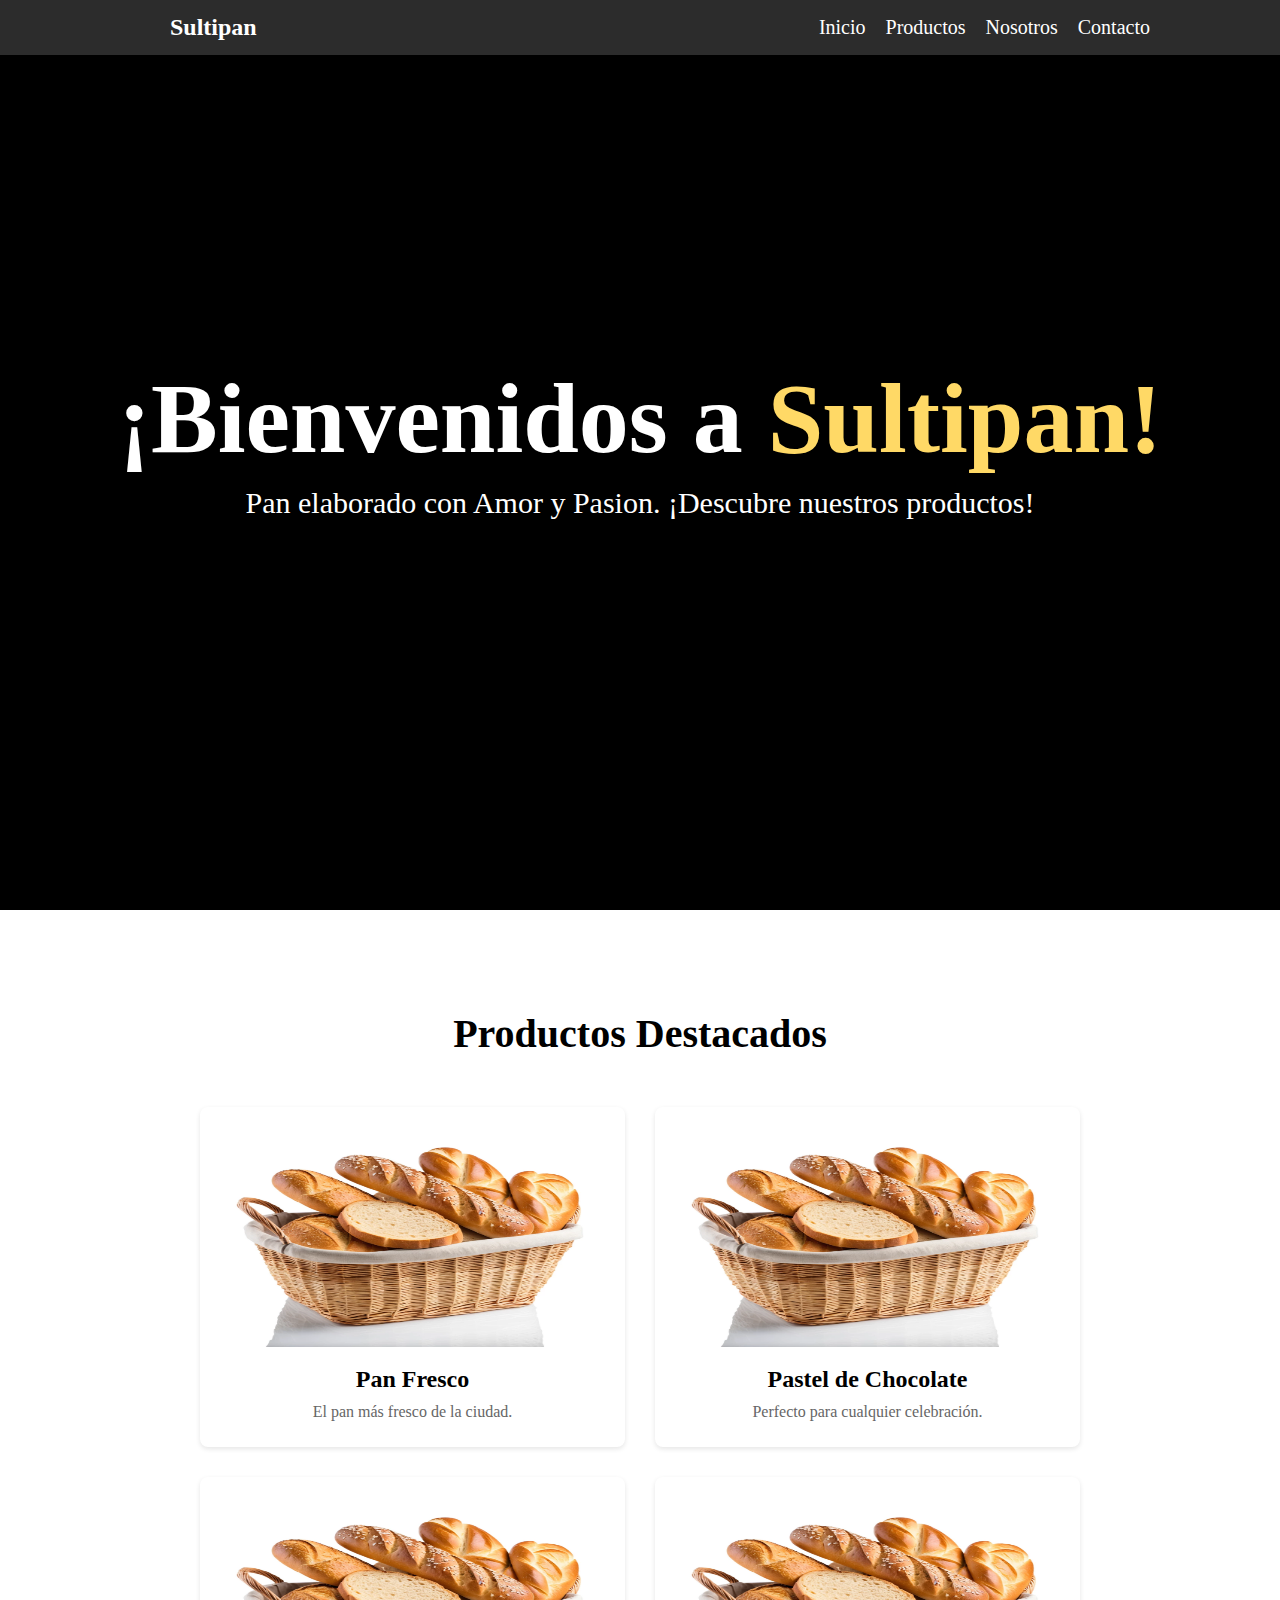
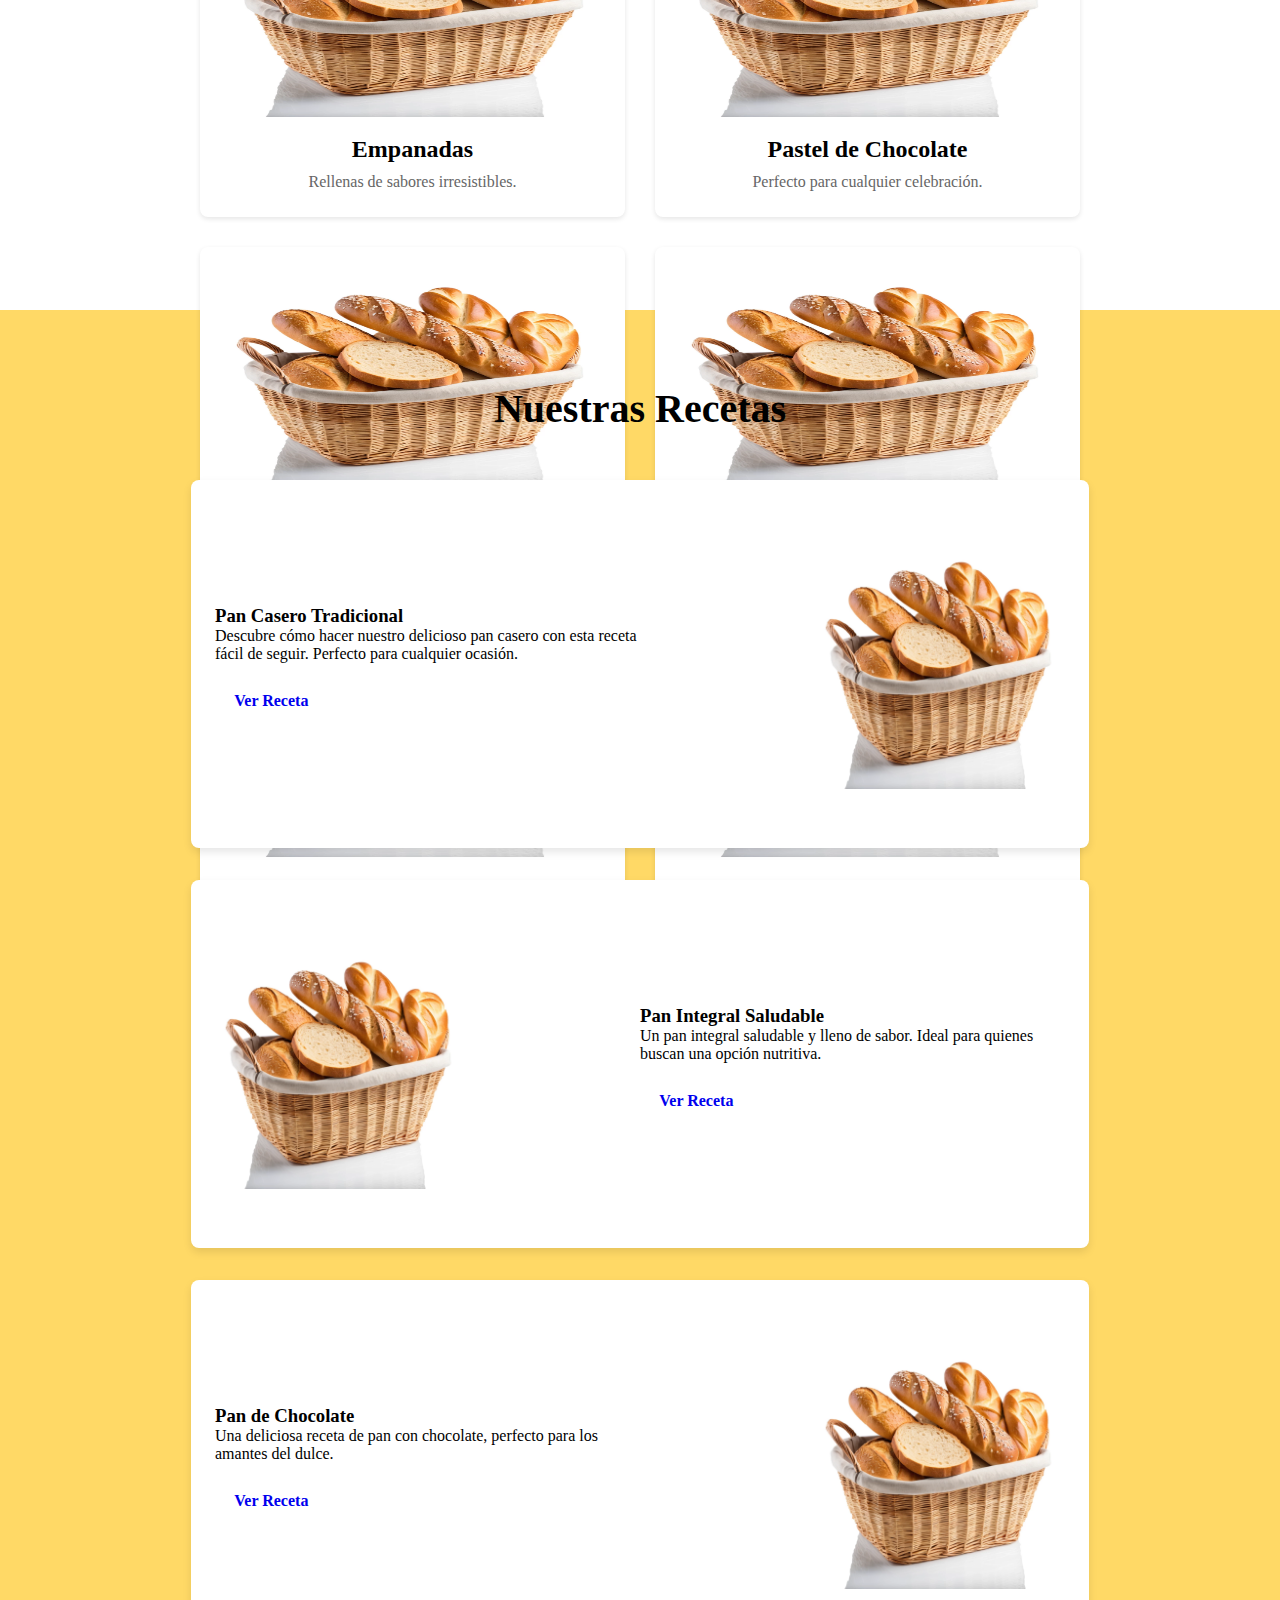
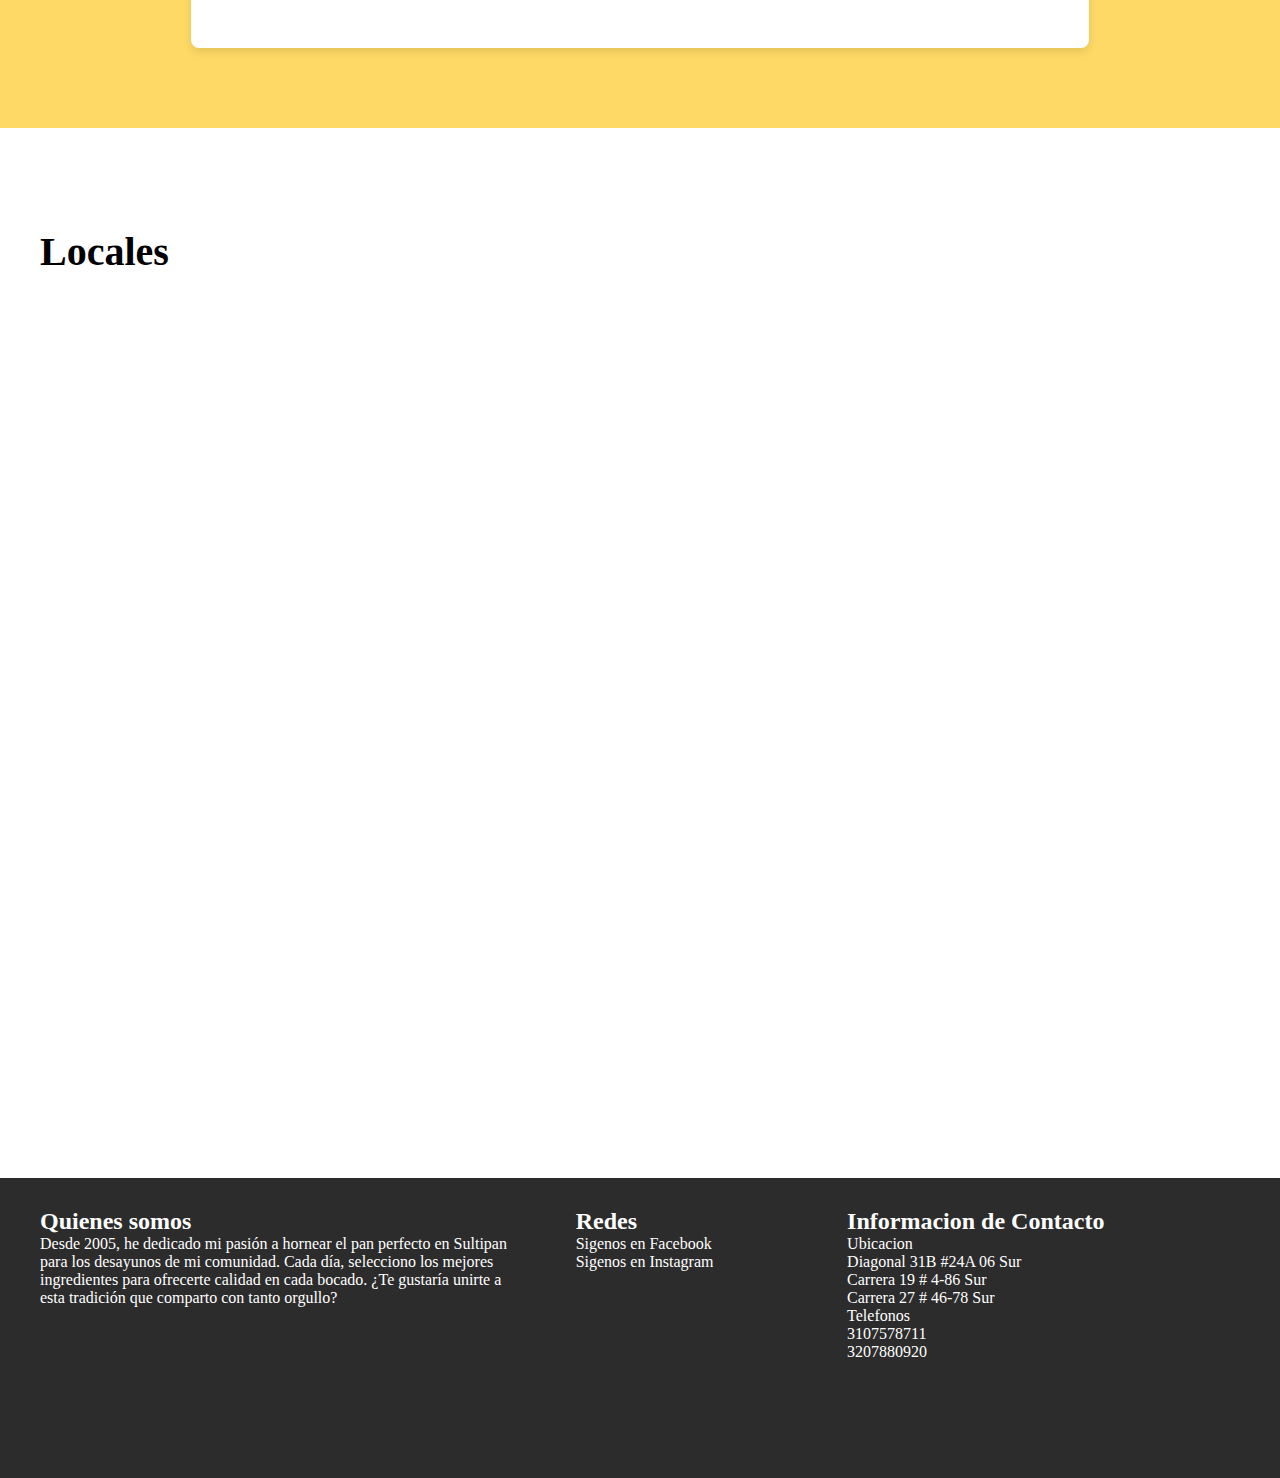
==== Index.html @ a59af128 "Receta Plantilla Terminada" ====
<!DOCTYPE html>
<html lang="es">
<head>
    <meta charset="UTF-8">
    <meta name="viewport" content="width=device-width, initial-scale=1.0">
    <title>Sultipan</title>
    <link rel="stylesheet" href="CSS/Styles.css">
</head>
<body>
    <!-- Nav bar -->
    <nav>
        <div class="logo">
            <a href="#">Sultipan</a>
        </div>
        <ul class="links">
            <li><a href="#">Inicio</a></li>
            <li><a href="#productos">Productos</a></li>
            <li><a href="#">Nosotros</a></li>
            <li><a href="#">Contacto</a></li>
        </ul>
    </nav>

    <!-- Sección de bienvenida -->
    <header class="Inicio">
        <div>
            <h1>¡Bienvenidos a <a class="Resaltar">Sultipan!</a></h1>
            <p>Pan elaborado con Amor y Pasion. ¡Descubre nuestros productos!</p>
        </div>
    </header>

    <!-- Sección de productos -->
    <section id="productos" class="productos">
        <h2>Productos Destacados</h2>
        <div class="productos-grid">
            <div class="producto-item">
                <img src="IMG/Canasta.png" alt="Pan Fresco">
                <h3>Pan Fresco</h3>
                <p>El pan más fresco de la ciudad.</p>
            </div>
            <div class="producto-item">
                <img src="IMG/Canasta.png" alt="Pastel de Chocolate">
                <h3>Pastel de Chocolate</h3>
                <p>Perfecto para cualquier celebración.</p>
            </div>
            <div class="producto-item">
                <img src="IMG/Canasta.png" alt="Empanadas">
                <h3>Empanadas</h3>
                <p>Rellenas de sabores irresistibles.</p>
            </div>
            <div class="producto-item">
                <img src="IMG/Canasta.png" alt="Pastel de Chocolate">
                <h3>Pastel de Chocolate</h3>
                <p>Perfecto para cualquier celebración.</p>
            </div>
            <div class="producto-item">
                <img src="IMG/Canasta.png" alt="Pastel de Chocolate">
                <h3>Pastel de Chocolate</h3>
                <p>Perfecto para cualquier celebración.</p>
            </div>
            <div class="producto-item">
                <img src="IMG/Canasta.png" alt="Empanadas">
                <h3>Empanadas</h3>
                <p>Rellenas de sabores irresistibles.</p>
            </div>
            <div class="producto-item">
                <img src="IMG/Canasta.png" alt="Pastel de Chocolate">
                <h3>Pastel de Chocolate</h3>
                <p>Perfecto para cualquier celebración.</p>
            </div>
            <div class="producto-item">
                <img src="IMG/Canasta.png" alt="Empanadas">
                <h3>Empanadas</h3>
                <p>Rellenas de sabores irresistibles.</p>
            </div>
        </div>

    </section>

    <section class="recetas">
        <h2>Nuestras Recetas</h2>
        <!-- Primera receta (Texto izquierda, imagen derecha) -->
        <div class="Recetas_Contenedor">

            <div class="receta-item">
                <div class="receta-text">
                    <h3>Pan Casero Tradicional</h3>
                <p>Descubre cómo hacer nuestro delicioso pan casero con esta receta fácil de seguir. Perfecto para cualquier ocasión.</p>
                <a href="receta1.html" class="btn-receta">Ver Receta</a>
            </div>
            <img src="IMG/Canasta.png" alt="Pan Casero Tradicional">
        </div>
        
        <!-- Segunda receta (Imagen izquierda, texto derecha) -->
        <div class="receta-item">
            <img src="IMG/Canasta.png" alt="Pan Integral Saludable">
            <div class="receta-text">
                <h3>Pan Integral Saludable</h3>
                <p>Un pan integral saludable y lleno de sabor. Ideal para quienes buscan una opción nutritiva.</p>
                <a href="receta2.html" class="btn-receta">Ver Receta</a>
            </div>
        </div>
        
        <!-- Tercera receta (Texto izquierda, imagen derecha) -->
        <div class="receta-item">
            <div class="receta-text">
                <h3>Pan de Chocolate</h3>
                <p>Una deliciosa receta de pan con chocolate, perfecto para los amantes del dulce.</p>
                <a href="receta3.html" class="btn-receta">Ver Receta</a>
            </div>
            <img src="IMG/Canasta.png" alt="Pan de Chocolate">
        </div>
        </div>
    </section>
    
    <!-- Donde Encontrarnos -->
    <section class="Ubicacion">
        <h2>Locales</h2>
        <ul>
            <li><iframe src="https://www.google.com/maps/embed?pb=!1m18!1m12!1m3!1d3977.0568261743165!2d-74.1143349!3d4.583821100000001!2m3!1f0!2f0!3f0!3m2!1i1024!2i768!4f13.1!3m3!1m2!1s0x8e3f98d722c12c5b%3A0x5c436bcf4cdcb96d!2sDg.%2031b%20Sur%20%2324a-6%2C%20Bogot%C3%A1!5e0!3m2!1ses!2sco!4v1729482217803!5m2!1ses!2sco" width="600" height="450" style="border:0;" allowfullscreen="" loading="lazy" referrerpolicy="no-referrer-when-downgrade"></iframe></li>
        </ul>
    </section>

    <!-- Footer -->
    <footer>
        <div class="Bloque Informacion">
            <h2>Quienes somos</h2>
            <p>
                Desde 2005, he dedicado mi pasión a hornear el pan 
                perfecto en Sultipan para los desayunos de mi 
                comunidad. Cada día, selecciono los mejores 
                ingredientes para ofrecerte calidad en cada bocado. 
                ¿Te gustaría unirte a esta tradición que comparto 
                con tanto orgullo?
            </p>
        </div>
        <div class="Bloque Redes">
            <h2>Redes</h2>
            <p>Sigenos en Facebook</p>
            <p>Sigenos en Instagram</p>
        </div>
        <div class="Bloque Contacto">
            <h2>Informacion de Contacto</h2>
            <ul>Ubicacion
                <li>Diagonal 31B #24A 06 Sur</li>
                <li>Carrera 19 # 4-86 Sur</li>
                <li>Carrera 27 # 46-78 Sur</li>
            </ul>
            <ul>Telefonos
                <li>3107578711</li>
                <li>3207880920</li>
            </ul>
        </div>
    </footer>
</body>
</html>
---- CSS/Styles.css ----
:root {
    --Background: #FFFFFF; /* Color de fondo principal */
    --Secondary_background: #F2F2F2; /* Fondo secundario para secciones */
    --NavBar: #2C2C2C;
    --Text: #ffffff; /* Color principal del texto */
    --Highlight: #FFC300; /* Color para detalles importantes, enlaces o botones */
    --Sultipan: #FFD966; /* Color de acento, para fondos suaves o botones */
    --Footer: #2C2C2C;
}

*{
    margin: 0;
    padding: 0;
}

html {
    scroll-behavior: smooth;
  }  

body{
    background-color: var(--Background);
}

/*Navbar*/
nav {
    display: flex;
    position: fixed;
    justify-content: space-between;
    align-items: center;
    background-color: var(--NavBar);
    padding: 10px 20px;
    width: 100%;
    height: 35px;
    z-index: 1;
}

nav .logo a {
    font-size: 24px;
    font-weight: bold;
    color: var(--Text);
    text-decoration: none;
    margin-left: 150px;

}

nav .links {
    list-style: none;
    display: flex;
    gap: 20px;
    margin-right: 150px;
}

nav .links li {
    margin: 0;
}

nav .links a {
    color: var(--Text);
    text-decoration: none;
    font-size: 20px;
}

nav .links a:hover {
    color: var(--Sultipan);
}

/* Inicio (sección de bienvenida) */
.Inicio {
    height: 90vh;
    display: flex;
    align-items: center;
    justify-content: center;
    text-align: center;
    padding: 50px 20px;
    background-color: black;
    color: #fff;
}

.Inicio h1 {
    font-size: 100px;
    margin-bottom: 10px;
}

.Inicio p {
    font-size: 30px;
    margin-bottom: 30px;
}

.Resaltar{
    color: var(--Sultipan);
}

/* Productos */
.productos {
    text-align: center;
    height: 100vh;
}

.productos h2 {
    margin: 100px 40px 50px 40px;
    font-size: 2.5em;
    color: var(--color-text);
}

.productos-grid {
    margin: 0px 200px 35px 200px;
    display: grid;
    grid-template-columns: repeat(auto-fit, minmax(350px, 1fr));
    gap: 30px;
}

.producto-item {
    background-color: white;
    padding: 20px;
    border-radius: 8px;
    box-shadow: 0 2px 5px rgba(0, 0, 0, 0.1);
    text-align: center;
    height: 300px;
}

.producto-item img {
    width: 150px;
    height: 220px;
}

.producto-item h3 {
    margin: 15px 0 10px;
    font-size: 1.5em;
}

.producto-item p {
    font-size: 1em;
    color: #666;
}

.producto-item img {
    width: 100%;
    border-radius: 8px;
}

/* Recetas */
.recetas {
    background-color: var(--Sultipan);
    min-height: 100vh;
    display: flex;
    flex-direction: column;
    align-items: center;
}

.recetas h2 {
    margin: 75px 40px 0px 40px;
    font-size: 2.5em;
    color: var(--color-text);
}

.Recetas_Contenedor{
    padding: 3rem 1rem;
    max-width: 1200px;
    margin: 0 auto;
}

.receta-item {
    display: flex;
    justify-content: space-between;
    align-items: center;
    background-color: #ffffff;
    padding: 1.5rem;
    margin-bottom: 2rem;
    border-radius: 8px;
    box-shadow: 0 4px 8px rgba(0, 0, 0, 0.1);
    transition: transform 0.3s ease-in-out;
    width: 850px;
    height: 320px;
}

.receta-item:hover {
    transform: scale(1.02);
}

.receta-item img {
    width: 250px;
    border-radius: 8px;
}

.receta-text {
    width: 50%;
}

.receta-text h3 {
    color: var(--color-secundario);
}

.receta-text p {
    margin-bottom: 1rem;
    color: var(--color-texto);
}

.btn-receta {
    display: inline-block;
    padding: 0.8rem 1.2rem;
    background-color: var(--color-boton);
    border: none;
    border-radius: 5px;
    text-decoration: none;
    font-weight: bold;
    transition: background-color 0.3s ease;
}

/* Ubicacion */
.Ubicacion{
    height: 100vh;
}

.Ubicacion h2{
    margin: 100px 40px 50px 40px;
    font-size: 2.5em;
    color: var(--color-text);
}

/* Footer */
footer {
    display: flex;
    background-color: var(--Footer);
    color: white;
    margin-top: 50px;
    height: 300px;
    justify-content: space-between;
}

.Bloque{
    width: 500px;
    margin: 30px 20px 20px 40px  ;
}

.Informacion{
    width: 45%;
}

.Redes{
    width: 20%;
}

.Contacto ul{
    list-style: none;
}
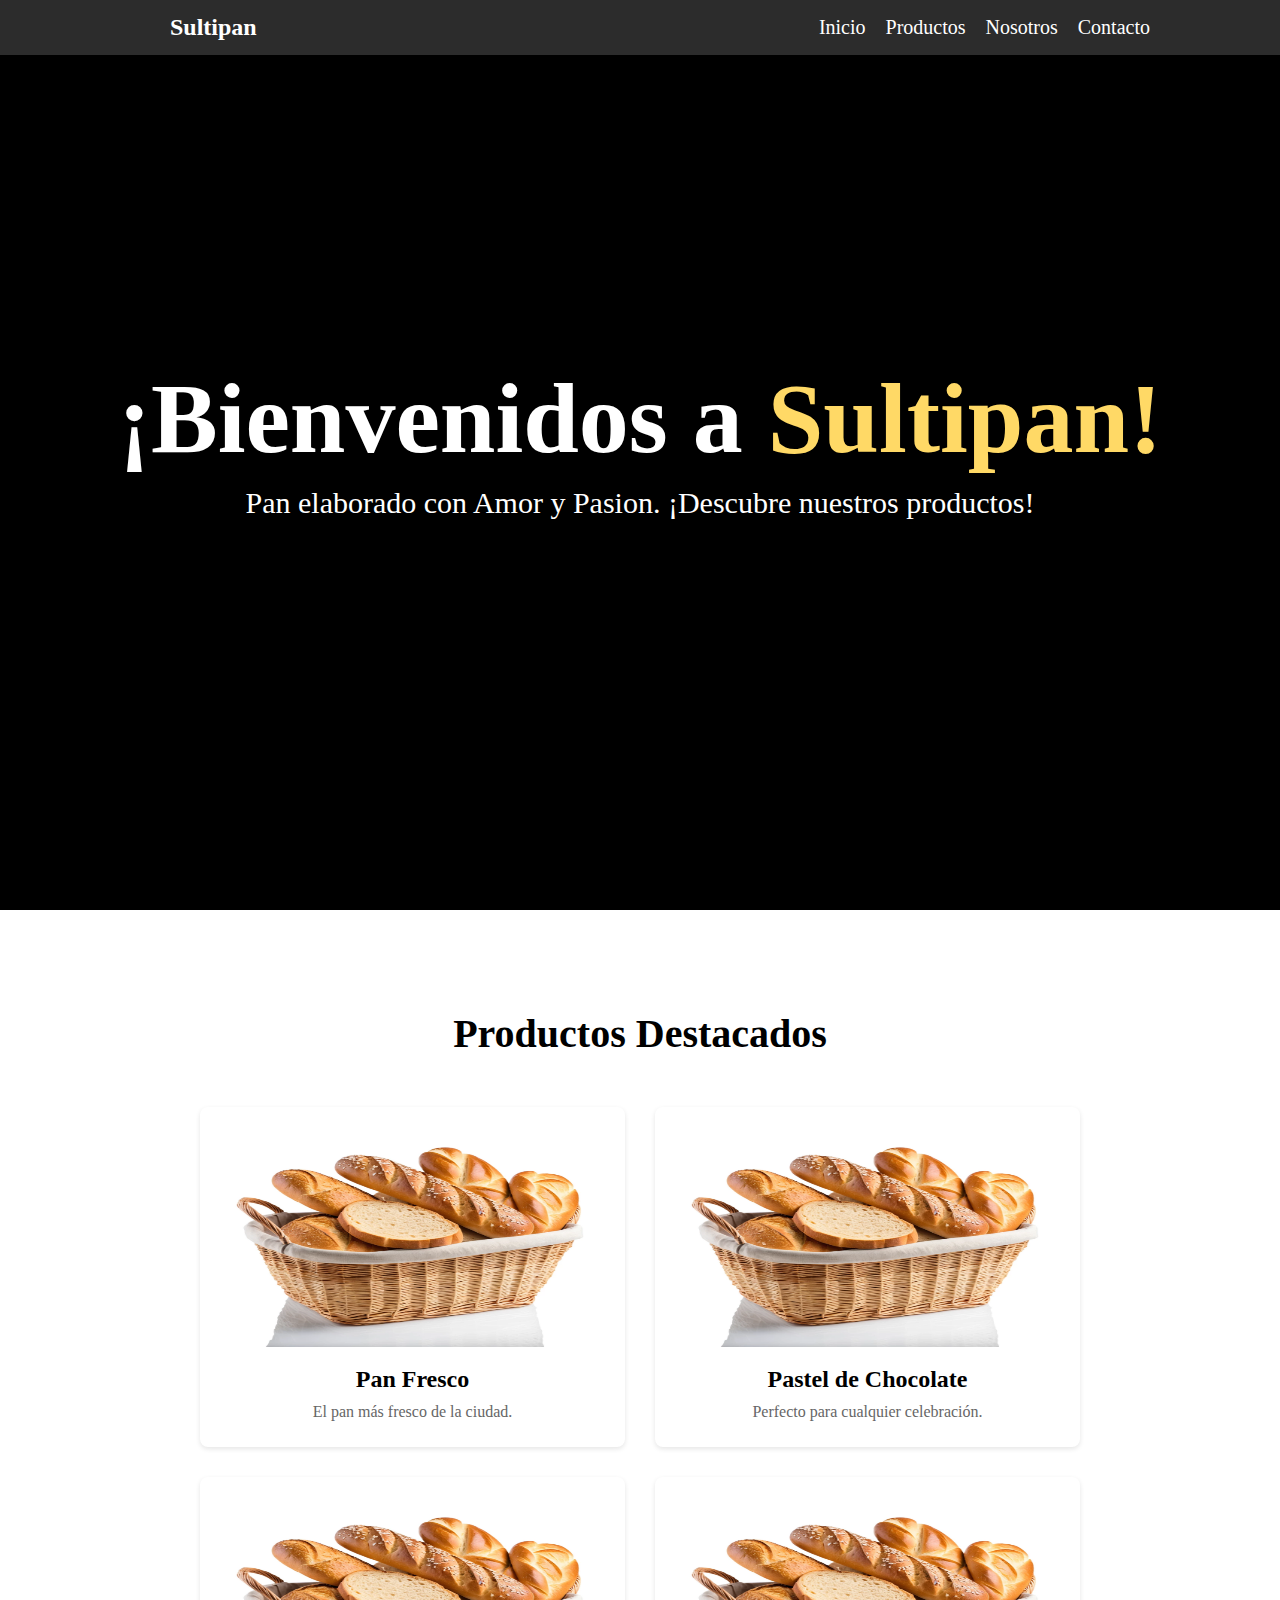
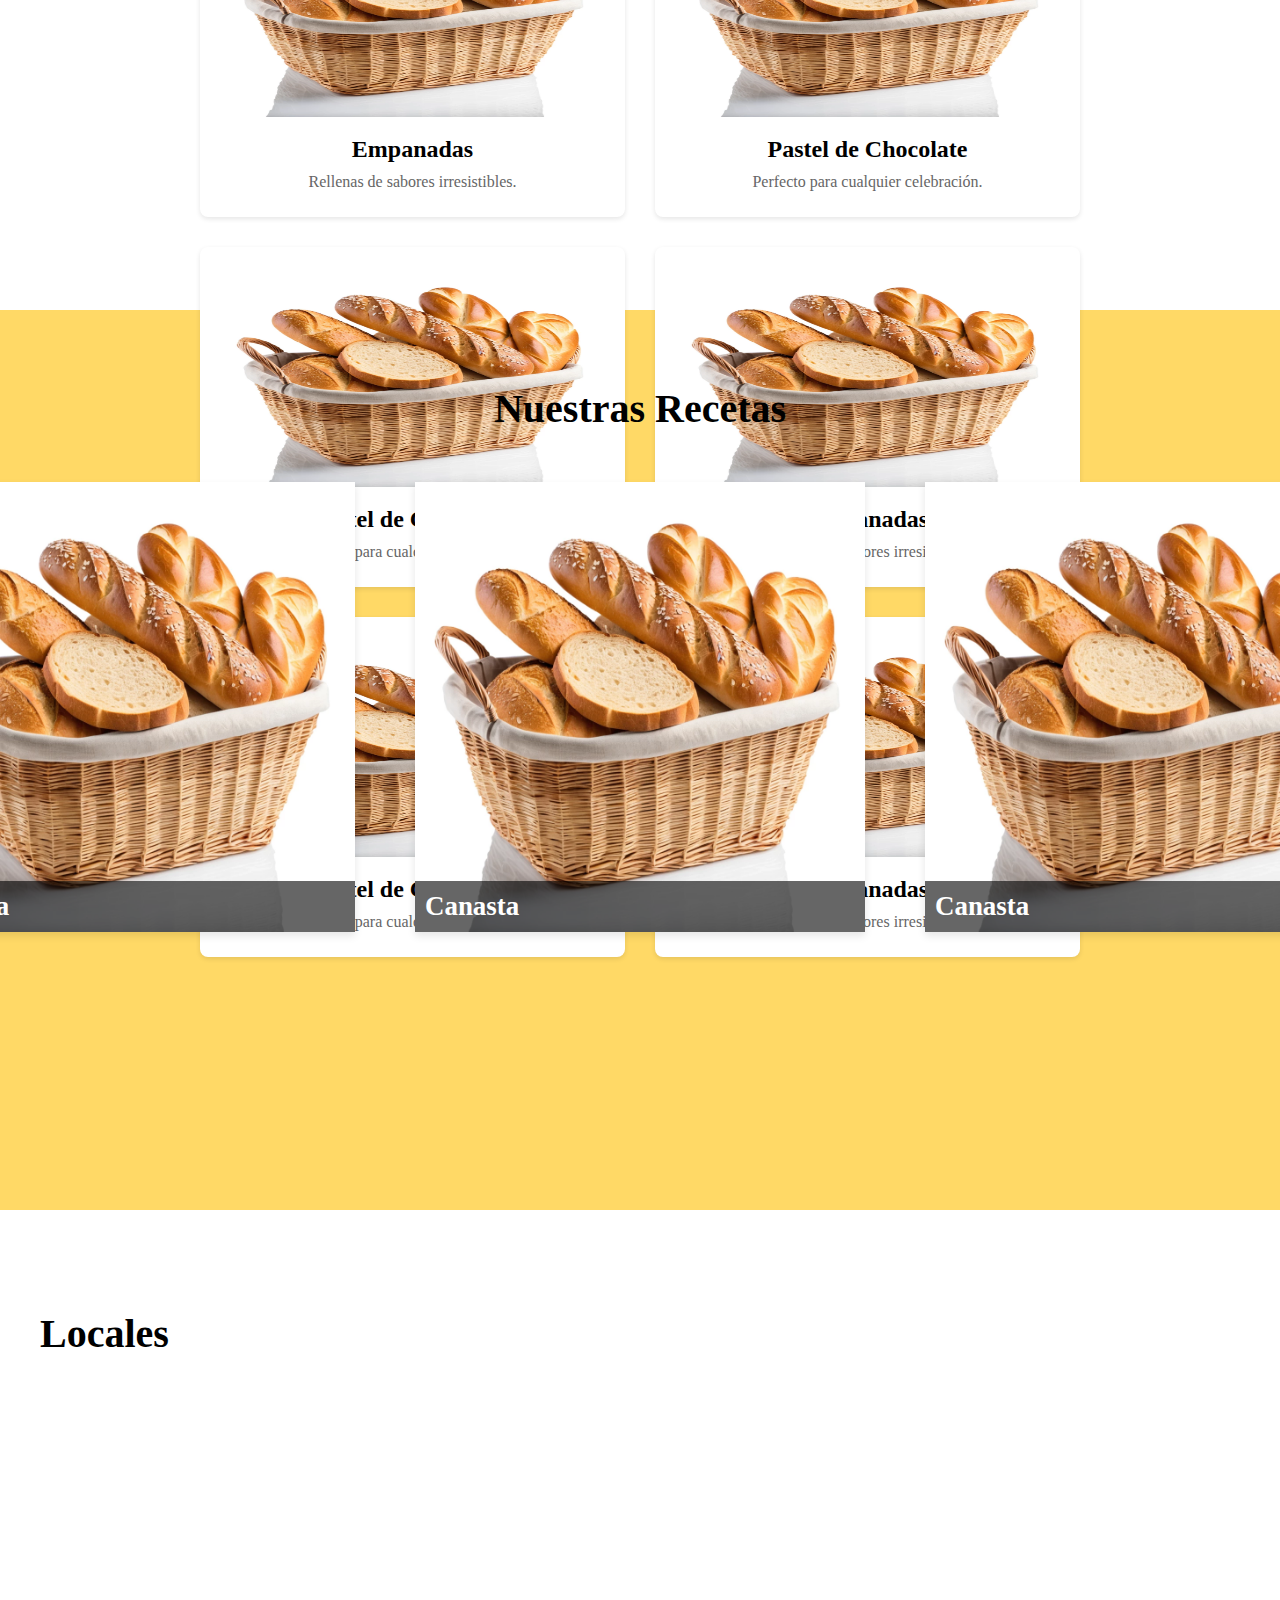
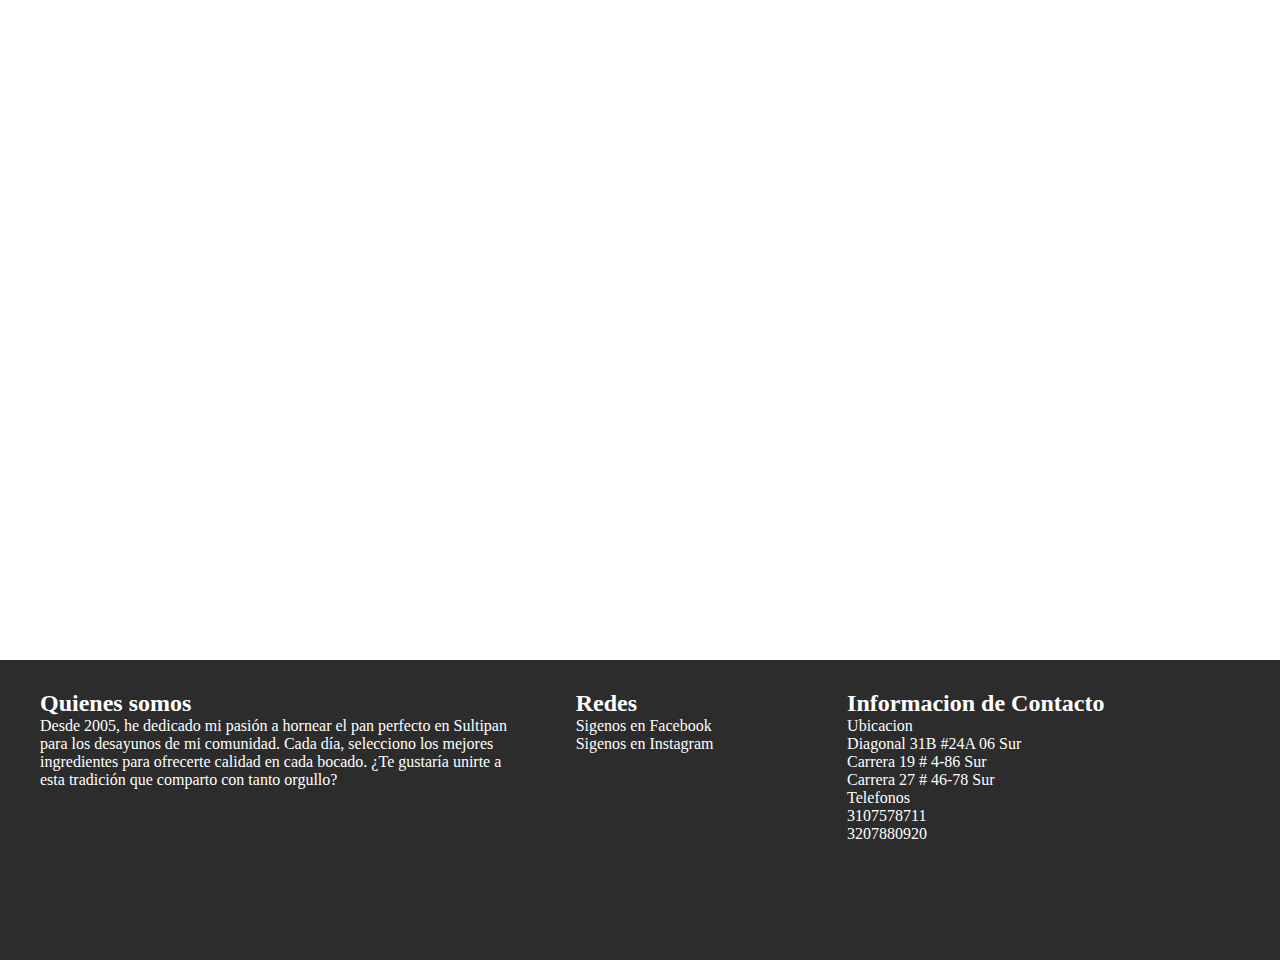
==== commit d1a6108e: "Recetas Index Implementacion" ====
--- a/Index.html
+++ b/Index.html
@@ -79,39 +79,63 @@
     <section class="recetas">
         <h2>Nuestras Recetas</h2>
         <!-- Primera receta (Texto izquierda, imagen derecha) -->
-        <div class="Recetas_Contenedor">
 
-            <div class="receta-item">
-                <div class="receta-text">
-                    <h3>Pan Casero Tradicional</h3>
-                <p>Descubre cómo hacer nuestro delicioso pan casero con esta receta fácil de seguir. Perfecto para cualquier ocasión.</p>
-                <a href="receta1.html" class="btn-receta">Ver Receta</a>
+    <div class="Recetas_Contenedor">
+        <div class="Receta_Tarjeta">
+            <div class="Visible">
+                <img src="/IMG/Canasta.png" alt="">
+                <div class="Receta_Titulo">
+                    <h3>Canasta</h3>
+                </div>
             </div>
-            <img src="IMG/Canasta.png" alt="Pan Casero Tradicional">
-        </div>
-        
-        <!-- Segunda receta (Imagen izquierda, texto derecha) -->
-        <div class="receta-item">
-            <img src="IMG/Canasta.png" alt="Pan Integral Saludable">
-            <div class="receta-text">
-                <h3>Pan Integral Saludable</h3>
-                <p>Un pan integral saludable y lleno de sabor. Ideal para quienes buscan una opción nutritiva.</p>
-                <a href="receta2.html" class="btn-receta">Ver Receta</a>
+            <div class="Oculto">
+                <article class="Receta_Descripcion">
+                    <p>Delicioso pan artesanal</p>
+                    <div class="Elementos">
+                        <p>60 Minutos</p>
+                        <p>4 personas</p>
+                    </div>  
+                    <button href="">Ver Receta</button>
+                </article>
             </div>
         </div>
-        
-        <!-- Tercera receta (Texto izquierda, imagen derecha) -->
-        <div class="receta-item">
-            <div class="receta-text">
-                <h3>Pan de Chocolate</h3>
-                <p>Una deliciosa receta de pan con chocolate, perfecto para los amantes del dulce.</p>
-                <a href="receta3.html" class="btn-receta">Ver Receta</a>
+
+
+        <div class="Receta_Tarjeta">
+            <div class="Visible">
+                <img src="/IMG/Canasta.png" alt="">
+                <div class="Receta_Titulo">
+                    <h3>Canasta</h3>
+                </div>
             </div>
-            <img src="IMG/Canasta.png" alt="Pan de Chocolate">
+            <div class="Oculto">
+                <p class="Receta_Descripcion">
+                    Lorem ipsum, dolor sit amet consectetur adipisicing elit.
+                    Fuga alias illo corporis tempora a, ratione ullam quaerat
+                    laboriosam? Corporis iusto earum quae tempore natus veniam
+                    libero laudantium debitis reiciendis sapiente?
+                </p>
+            </div>
         </div>
+        <div class="Receta_Tarjeta">
+            <div class="Visible">
+                <img src="/IMG/Canasta.png" alt="">
+                <div class="Receta_Titulo">
+                    <h3>Canasta</h3>
+                </div>
+            </div>
+            <div class="Oculto">
+                <p class="Receta_Descripcion">
+                    Lorem ipsum, dolor sit amet consectetur adipisicing elit.
+                    Fuga alias illo corporis tempora a, ratione ullam quaerat
+                    laboriosam? Corporis iusto earum quae tempore natus veniam
+                    libero laudantium debitis reiciendis sapiente?
+                </p>
+            </div>
         </div>
+    </div>
     </section>
-    
+
     <!-- Donde Encontrarnos -->
     <section class="Ubicacion">
         <h2>Locales</h2>
--- a/CSS/Styles.css
+++ b/CSS/Styles.css
@@ -1,23 +1,28 @@
 :root {
-    --Background: #FFFFFF; /* Color de fondo principal */
-    --Secondary_background: #F2F2F2; /* Fondo secundario para secciones */
+    --Background: #FFFFFF;
+    /* Color de fondo principal */
+    --Secondary_background: #F2F2F2;
+    /* Fondo secundario para secciones */
     --NavBar: #2C2C2C;
-    --Text: #ffffff; /* Color principal del texto */
-    --Highlight: #FFC300; /* Color para detalles importantes, enlaces o botones */
-    --Sultipan: #FFD966; /* Color de acento, para fondos suaves o botones */
+    --Text: #ffffff;
+    /* Color principal del texto */
+    --Highlight: #FFC300;
+    /* Color para detalles importantes, enlaces o botones */
+    --Sultipan: #FFD966;
+    /* Color de acento, para fondos suaves o botones */
     --Footer: #2C2C2C;
 }
 
-*{
+* {
     margin: 0;
     padding: 0;
 }
 
 html {
     scroll-behavior: smooth;
-  }  
-
-body{
+}
+
+body {
     background-color: var(--Background);
 }
 
@@ -86,7 +91,7 @@
     margin-bottom: 30px;
 }
 
-.Resaltar{
+.Resaltar {
     color: var(--Sultipan);
 }
 
@@ -153,65 +158,100 @@
     color: var(--color-text);
 }
 
-.Recetas_Contenedor{
-    padding: 3rem 1rem;
-    max-width: 1200px;
-    margin: 0 auto;
-}
-
-.receta-item {
-    display: flex;
-    justify-content: space-between;
-    align-items: center;
-    background-color: #ffffff;
-    padding: 1.5rem;
-    margin-bottom: 2rem;
-    border-radius: 8px;
-    box-shadow: 0 4px 8px rgba(0, 0, 0, 0.1);
-    transition: transform 0.3s ease-in-out;
-    width: 850px;
-    height: 320px;
-}
-
-.receta-item:hover {
+.Recetas_Contenedor {
+    margin-top: 30px;
+    display: flex;
+    justify-content: center;
+    gap: 20px;
+}
+
+.Receta_Tarjeta {
+    background-color: white;
+    margin: 20px;
+    width: 450px;
+    position: relative;
+    box-shadow: 0px 4px 8px rgba(0, 0, 0, 0.1);
+    transition: transform 0.3s ease;
+}
+
+.Receta_Tarjeta:hover {
     transform: scale(1.02);
-}
-
-.receta-item img {
-    width: 250px;
-    border-radius: 8px;
-}
-
-.receta-text {
-    width: 50%;
-}
-
-.receta-text h3 {
-    color: var(--color-secundario);
-}
-
-.receta-text p {
-    margin-bottom: 1rem;
-    color: var(--color-texto);
-}
-
-.btn-receta {
-    display: inline-block;
-    padding: 0.8rem 1.2rem;
-    background-color: var(--color-boton);
+    /* Efecto de zoom cuando pasas el ratón */
+    cursor: pointer;
+}
+
+.Receta_Tarjeta img {
+    width: 100%;
+    display: block;
+}
+
+.Receta_Titulo {
+    display: flex;
+    align-items: center;
+    position: absolute;
+    bottom: 0;
+    width: 100%;
+    background-color: rgba(0, 0, 0, 0.6);
+    color: white;
+    font-size: 23px;
+}
+
+.Receta_Titulo h3{
+    padding: 10px;
+}
+
+.Oculto {
+    position: absolute;
+    top: 102%;
+    left: 50%;
+    transform: translateX(-50%);
+    /* Para centrar horizontalmente */
+    border-radius: 10px;
+    width: 95%;
+    background-color: white;
+    padding: 10px;
+    opacity: 0;
+    visibility: hidden;
+    transition: opacity 0.5s ease, visibility 0.5s ease;
+    z-index: 10;
+    box-shadow: rgba(0, 0, 0, 0.25) 0px 14px 28px, rgba(0, 0, 0, 0.22) 0px 10px 10px;
+}
+
+.Receta_Tarjeta:hover .Oculto {
+    opacity: 1;
+    visibility: visible;
+}
+
+.Receta_Tarjeta:hover img {
+    filter: blur(2px);
+}
+
+.Receta_Descripcion {
+    font-size: 20px;
+}
+
+.Receta_Descripcion button {
+    margin: 10px 0;
+    width: 100%;
+    padding: 10px;
     border: none;
-    border-radius: 5px;
-    text-decoration: none;
+    background-color: #FFD966;
+    color: #50401b;
     font-weight: bold;
-    transition: background-color 0.3s ease;
+}
+
+.Receta_Descripcion .Elementos {
+    color: #BC8811;
+    font-weight: bold;
+    margin: 5px 15px;
 }
 
 /* Ubicacion */
-.Ubicacion{
+.Ubicacion {
     height: 100vh;
 }
 
-.Ubicacion h2{
+.Ubicacion h2 {
     margin: 100px 40px 50px 40px;
     font-size: 2.5em;
     color: var(--color-text);
@@ -227,19 +267,19 @@
     justify-content: space-between;
 }
 
-.Bloque{
+.Bloque {
     width: 500px;
-    margin: 30px 20px 20px 40px  ;
-}
-
-.Informacion{
+    margin: 30px 20px 20px 40px;
+}
+
+.Informacion {
     width: 45%;
 }
 
-.Redes{
+.Redes {
     width: 20%;
 }
 
-.Contacto ul{
+.Contacto ul {
     list-style: none;
 }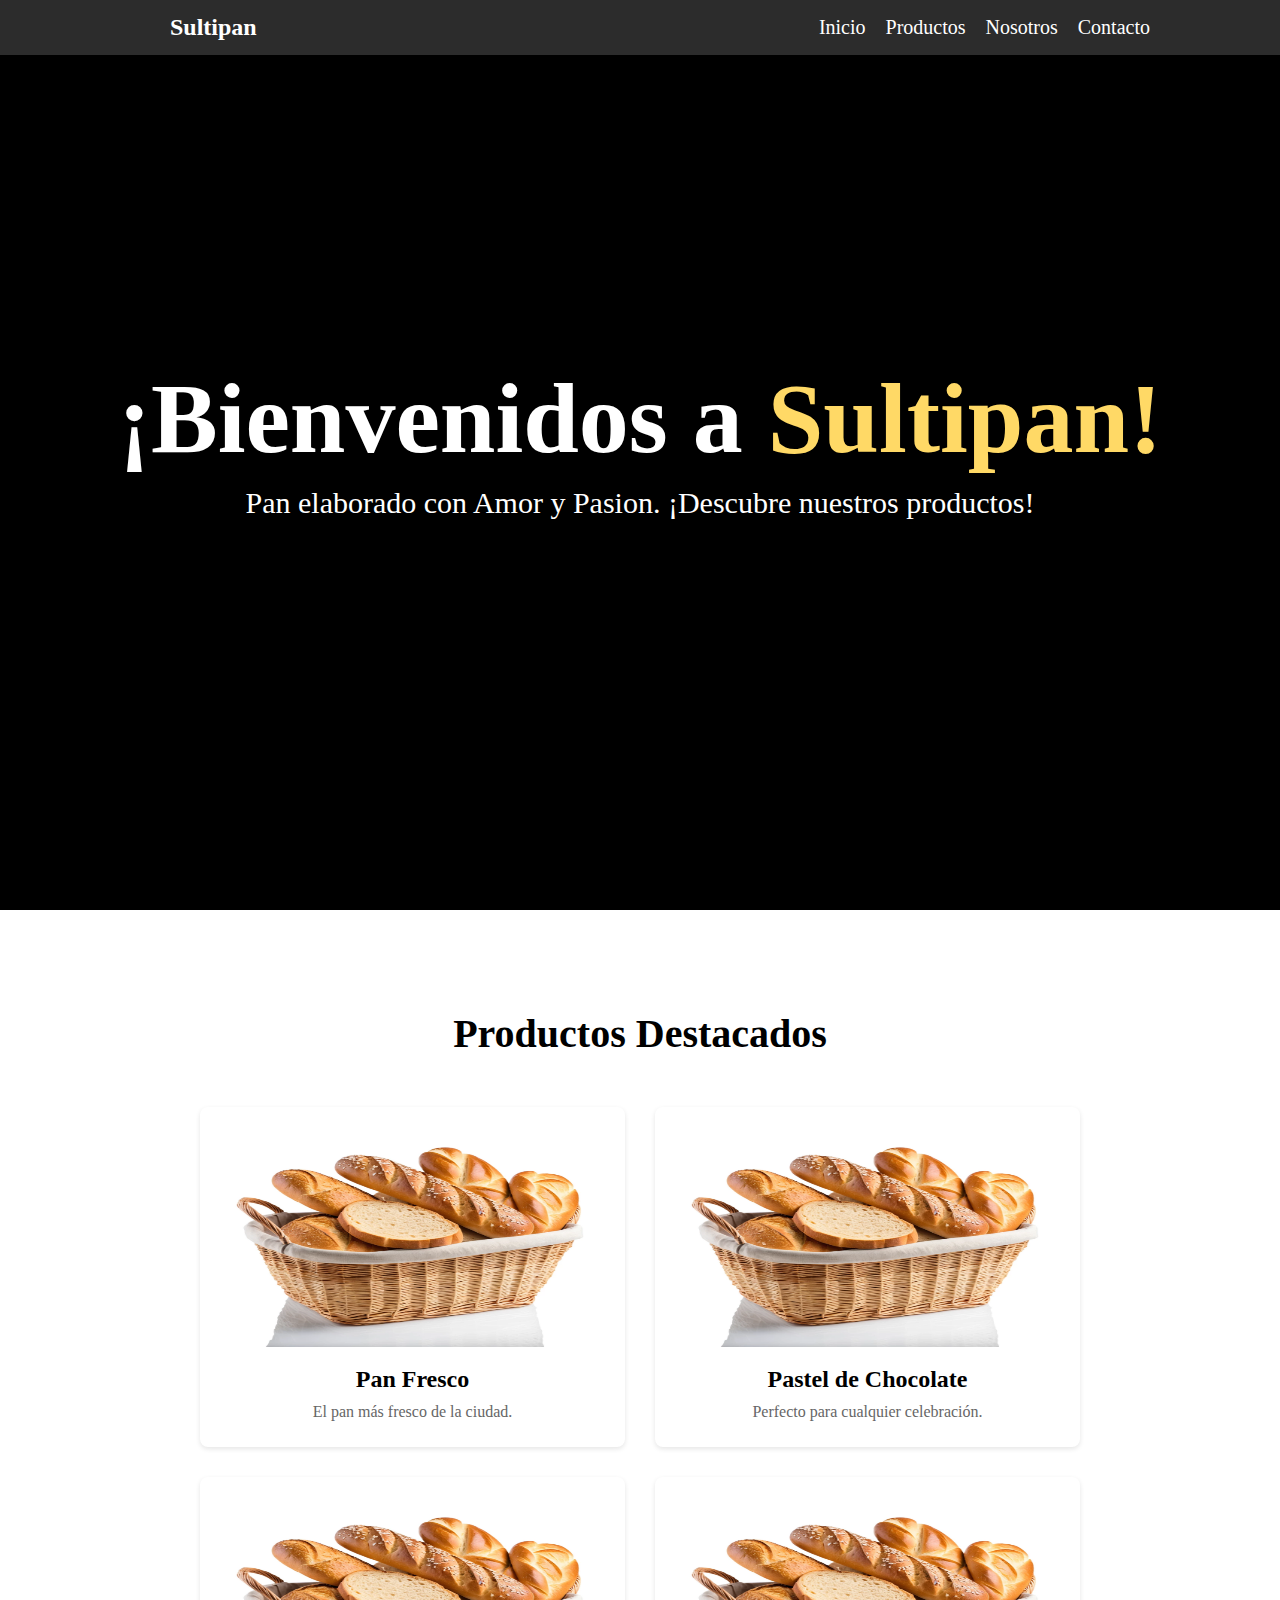
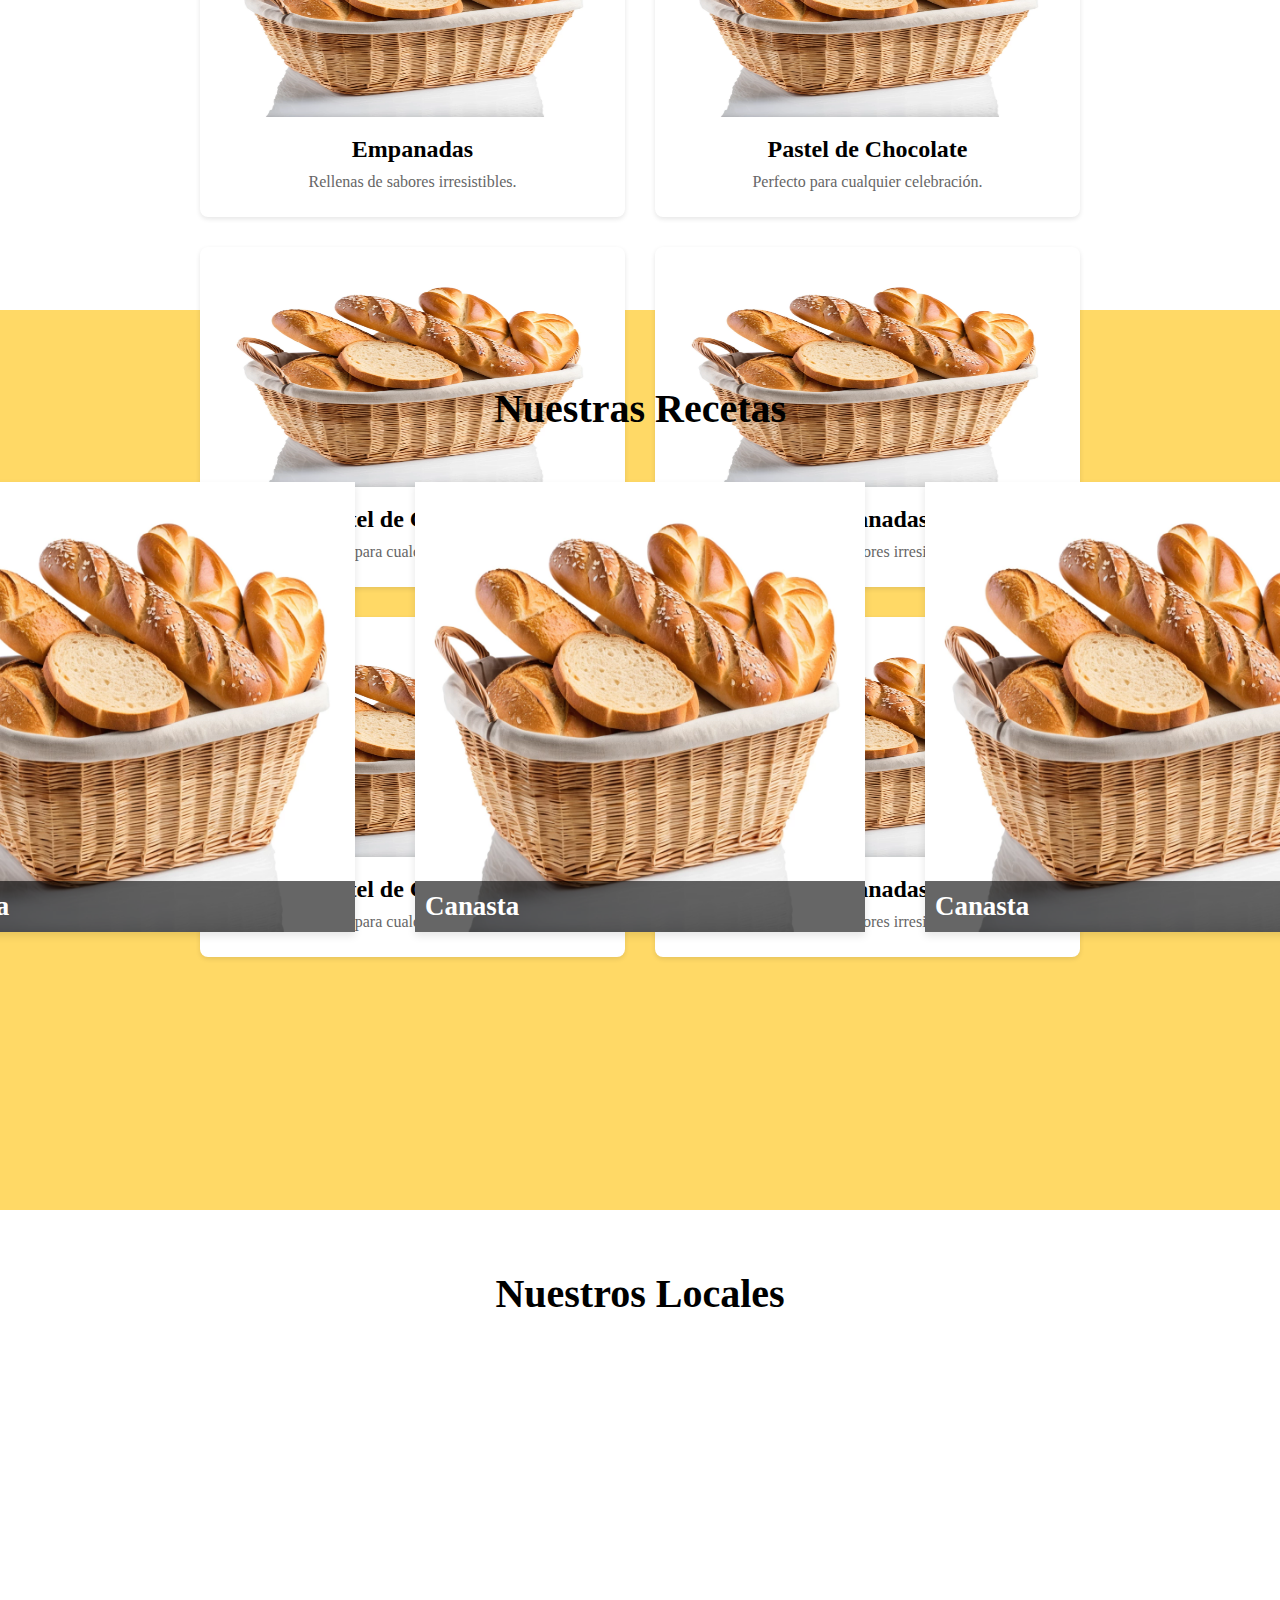
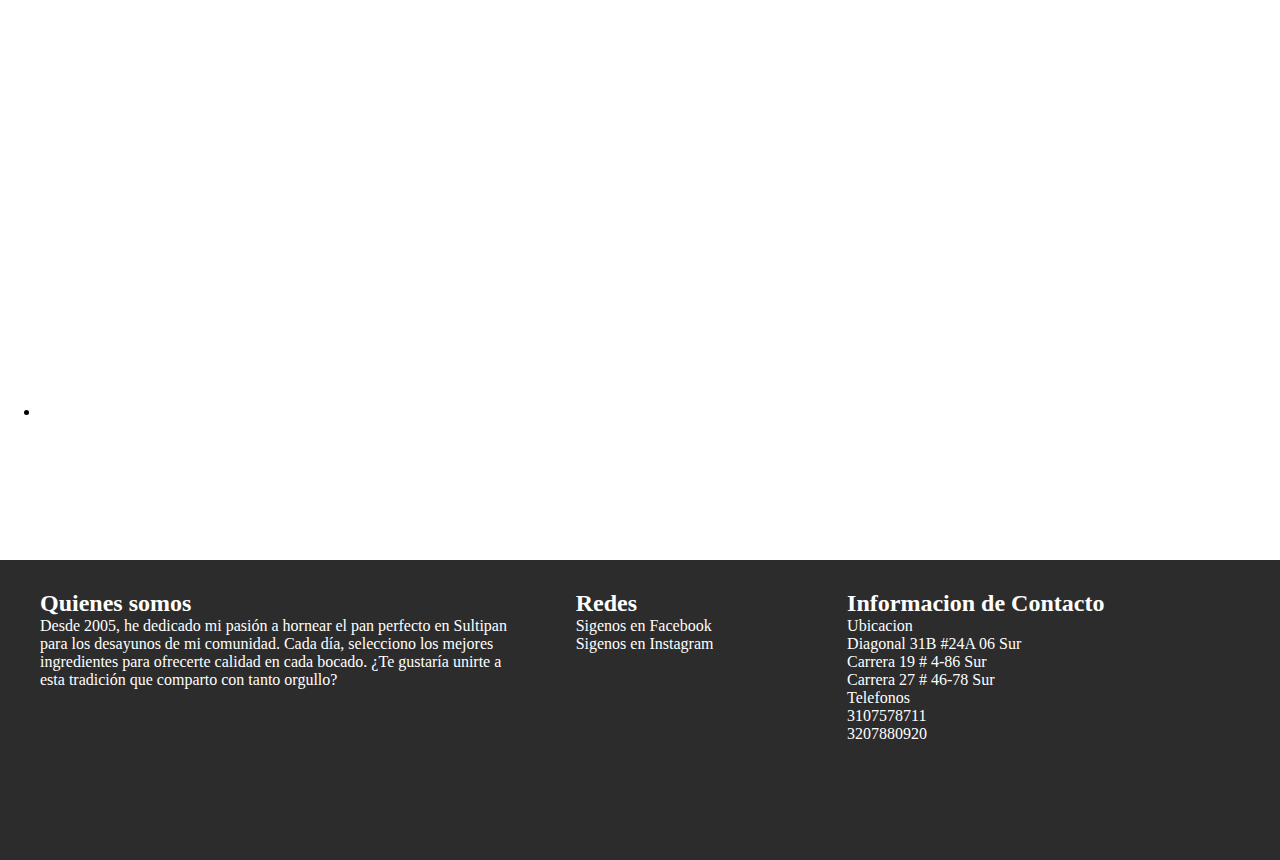
==== commit 490e0b55: "Page Productos Avanze" ====
--- a/Index.html
+++ b/Index.html
@@ -3,6 +3,7 @@
 <head>
     <meta charset="UTF-8">
     <meta name="viewport" content="width=device-width, initial-scale=1.0">
+    <link rel="icon" href="IMG/Logo_Sultipan.png" type="image/x-icon">
     <title>Sultipan</title>
     <link rel="stylesheet" href="CSS/Styles.css">
 </head>
@@ -78,69 +79,72 @@
 
     <section class="recetas">
         <h2>Nuestras Recetas</h2>
-        <!-- Primera receta (Texto izquierda, imagen derecha) -->
-
-    <div class="Recetas_Contenedor">
-        <div class="Receta_Tarjeta">
-            <div class="Visible">
-                <img src="/IMG/Canasta.png" alt="">
-                <div class="Receta_Titulo">
-                    <h3>Canasta</h3>
+        <div class="Recetas_Contenedor">
+            <div class="Receta_Tarjeta">
+                <div class="Visible">
+                    <img src="/IMG/Canasta.png" alt="">
+                    <div class="Receta_Titulo">
+                        <h3>Canasta</h3>
+                    </div>
+                </div>
+                <div class="Oculto">
+                    <article class="Receta_Descripcion">
+                        <p>Delicioso pan artesanal</p>
+                        <div class="Elementos">
+                            <p>60 Minutos</p>
+                            <p>4 personas</p>
+                        </div>  
+                        <button onclick="location.href='Pages/Recetas.html?id=1'">Ver Receta</button>
+                    </article>
                 </div>
             </div>
-            <div class="Oculto">
-                <article class="Receta_Descripcion">
-                    <p>Delicioso pan artesanal</p>
-                    <div class="Elementos">
-                        <p>60 Minutos</p>
-                        <p>4 personas</p>
-                    </div>  
-                    <button href="">Ver Receta</button>
-                </article>
+
+            <div class="Receta_Tarjeta">
+                <div class="Visible">
+                    <img src="/IMG/Canasta.png" alt="">
+                    <div class="Receta_Titulo">
+                        <h3>Canasta</h3>
+                    </div>
+                </div>
+                <div class="Oculto">
+                    <article class="Receta_Descripcion">
+                        <p>Delicioso pan artesanal</p>
+                        <div class="Elementos">
+                            <p>60 Minutos</p>
+                            <p>4 personas</p>
+                        </div>  
+                        <button onclick="location.href='Pages/Recetas.html?id=2'">Ver Receta</button>
+                    </article>
+                </div>
+            </div>
+            <div class="Receta_Tarjeta">
+                <div class="Visible">
+                    <img src="/IMG/Canasta.png" alt="">
+                    <div class="Receta_Titulo">
+                        <h3>Canasta</h3>
+                    </div>
+                </div>
+                <div class="Oculto">
+                    <article class="Receta_Descripcion">
+                        <p>Delicioso pan artesanal</p>
+                        <div class="Elementos">
+                            <p>60 Minutos</p>
+                            <p>4 personas</p>
+                        </div>  
+                        <button onclick="location.href='Pages/Recetas.html?id=3'">Ver Receta</button>
+                    </article>
+                </div>
             </div>
         </div>
-
-
-        <div class="Receta_Tarjeta">
-            <div class="Visible">
-                <img src="/IMG/Canasta.png" alt="">
-                <div class="Receta_Titulo">
-                    <h3>Canasta</h3>
-                </div>
-            </div>
-            <div class="Oculto">
-                <p class="Receta_Descripcion">
-                    Lorem ipsum, dolor sit amet consectetur adipisicing elit.
-                    Fuga alias illo corporis tempora a, ratione ullam quaerat
-                    laboriosam? Corporis iusto earum quae tempore natus veniam
-                    libero laudantium debitis reiciendis sapiente?
-                </p>
-            </div>
-        </div>
-        <div class="Receta_Tarjeta">
-            <div class="Visible">
-                <img src="/IMG/Canasta.png" alt="">
-                <div class="Receta_Titulo">
-                    <h3>Canasta</h3>
-                </div>
-            </div>
-            <div class="Oculto">
-                <p class="Receta_Descripcion">
-                    Lorem ipsum, dolor sit amet consectetur adipisicing elit.
-                    Fuga alias illo corporis tempora a, ratione ullam quaerat
-                    laboriosam? Corporis iusto earum quae tempore natus veniam
-                    libero laudantium debitis reiciendis sapiente?
-                </p>
-            </div>
-        </div>
-    </div>
     </section>
 
     <!-- Donde Encontrarnos -->
     <section class="Ubicacion">
-        <h2>Locales</h2>
+        <h2>Nuestros Locales</h2>
         <ul>
-            <li><iframe src="https://www.google.com/maps/embed?pb=!1m18!1m12!1m3!1d3977.0568261743165!2d-74.1143349!3d4.583821100000001!2m3!1f0!2f0!3f0!3m2!1i1024!2i768!4f13.1!3m3!1m2!1s0x8e3f98d722c12c5b%3A0x5c436bcf4cdcb96d!2sDg.%2031b%20Sur%20%2324a-6%2C%20Bogot%C3%A1!5e0!3m2!1ses!2sco!4v1729482217803!5m2!1ses!2sco" width="600" height="450" style="border:0;" allowfullscreen="" loading="lazy" referrerpolicy="no-referrer-when-downgrade"></iframe></li>
+            <li>
+                <iframe src="https://www.google.com/maps/embed?pb=!1m18!1m12!1m3!1d3977.0568261743165!2d-74.1143349!3d4.583821100000001!2m3!1f0!2f0!3f0!3m2!1i1024!2i768!4f13.1!3m3!1m2!1s0x8e3f98d722c12c5b%3A0x5c436bcf4cdcb96d!2sDg.%2031b%20Sur%20%2324a-6%2C%20Bogot%C3%A1!5e0!3m2!1ses!2sco!4v1729482217803!5m2!1ses!2sco" style="border:0;" allowfullscreen="" loading="lazy" referrerpolicy="no-referrer-when-downgrade"></iframe>
+            </li>
         </ul>
     </section>
 
@@ -176,4 +180,4 @@
         </div>
     </footer>
 </body>
-</html>
+</html>--- a/CSS/Styles.css
+++ b/CSS/Styles.css
@@ -1,15 +1,10 @@
 :root {
     --Background: #FFFFFF;
-    /* Color de fondo principal */
     --Secondary_background: #F2F2F2;
-    /* Fondo secundario para secciones */
     --NavBar: #2C2C2C;
     --Text: #ffffff;
-    /* Color principal del texto */
     --Highlight: #FFC300;
-    /* Color para detalles importantes, enlaces o botones */
     --Sultipan: #FFD966;
-    /* Color de acento, para fondos suaves o botones */
     --Footer: #2C2C2C;
 }
 
@@ -126,6 +121,8 @@
 .producto-item img {
     width: 150px;
     height: 220px;
+    width: 100%;
+    border-radius: 8px;
 }
 
 .producto-item h3 {
@@ -136,11 +133,6 @@
 .producto-item p {
     font-size: 1em;
     color: #666;
-}
-
-.producto-item img {
-    width: 100%;
-    border-radius: 8px;
 }
 
 /* Recetas */
@@ -176,7 +168,6 @@
 
 .Receta_Tarjeta:hover {
     transform: scale(1.02);
-    /* Efecto de zoom cuando pasas el ratón */
     cursor: pointer;
 }
 
@@ -205,7 +196,6 @@
     top: 102%;
     left: 50%;
     transform: translateX(-50%);
-    /* Para centrar horizontalmente */
     border-radius: 10px;
     width: 95%;
     background-color: white;
@@ -236,7 +226,7 @@
     padding: 10px;
     border: none;
     background-color: #FFD966;
-    color: #50401b;
+    color: rgb(131, 117, 78);
     font-weight: bold;
 }
 
@@ -249,12 +239,88 @@
 /* Ubicacion */
 .Ubicacion {
     height: 100vh;
+    display: flex;
+    align-items: center;
+    flex-direction: column;
 }
 
 .Ubicacion h2 {
-    margin: 100px 40px 50px 40px;
+    margin: 60px 40px 50px 40px;
     font-size: 2.5em;
     color: var(--color-text);
+}
+
+.Ubicacion iframe{
+    width: 1200px;
+    height: 650px;
+}
+
+/* Receta Page */
+.Centrar{
+    display: flex;
+    align-items: center;
+    justify-content: center;
+}
+
+.Receta_Contenido{
+    width: 750px;
+    background:rgb(121, 89, 89);
+    margin: 115px 0;
+    padding: 20px;
+    border-radius: 0 25px 0 25px;
+}
+
+/* Producto Page */
+.Titulo_Productos{
+    display: flex;
+    flex-direction: column;
+    align-items: center;
+    height:150px;
+}
+
+.Titulo_Productos h1{
+    margin-top: 80px;
+}
+
+.Linea_Titulo{
+    background-color: #2C2C2C;
+    height: 5px;
+    width: 500px;
+    margin: 0 auto;
+}
+
+.productos_Totales_grid {
+    margin: 0 30px;
+    display: grid;
+    grid-template-columns: repeat(auto-fit, minmax(300px, 1fr));
+    gap: 15px;
+}
+
+.producto_Total_item {
+    background-color: white;
+    padding: 20px;
+    border-radius: 8px;
+    box-shadow: 0 2px 5px rgba(0, 0, 0, 0.1);
+    text-align: center;
+    height: 300px;
+
+}
+
+.producto_Total_item img {
+    width: 300px;
+    height: 200px;
+    width: 100%;
+    border-radius: 8px;
+}
+
+.producto_Total_item h3 {
+    margin: 15px 0 10px;
+    font-size: 1.5em;
+}
+
+.producto_Total_item p {
+    font-size: 1em;
+    color: #666;
 }
 
 /* Footer */
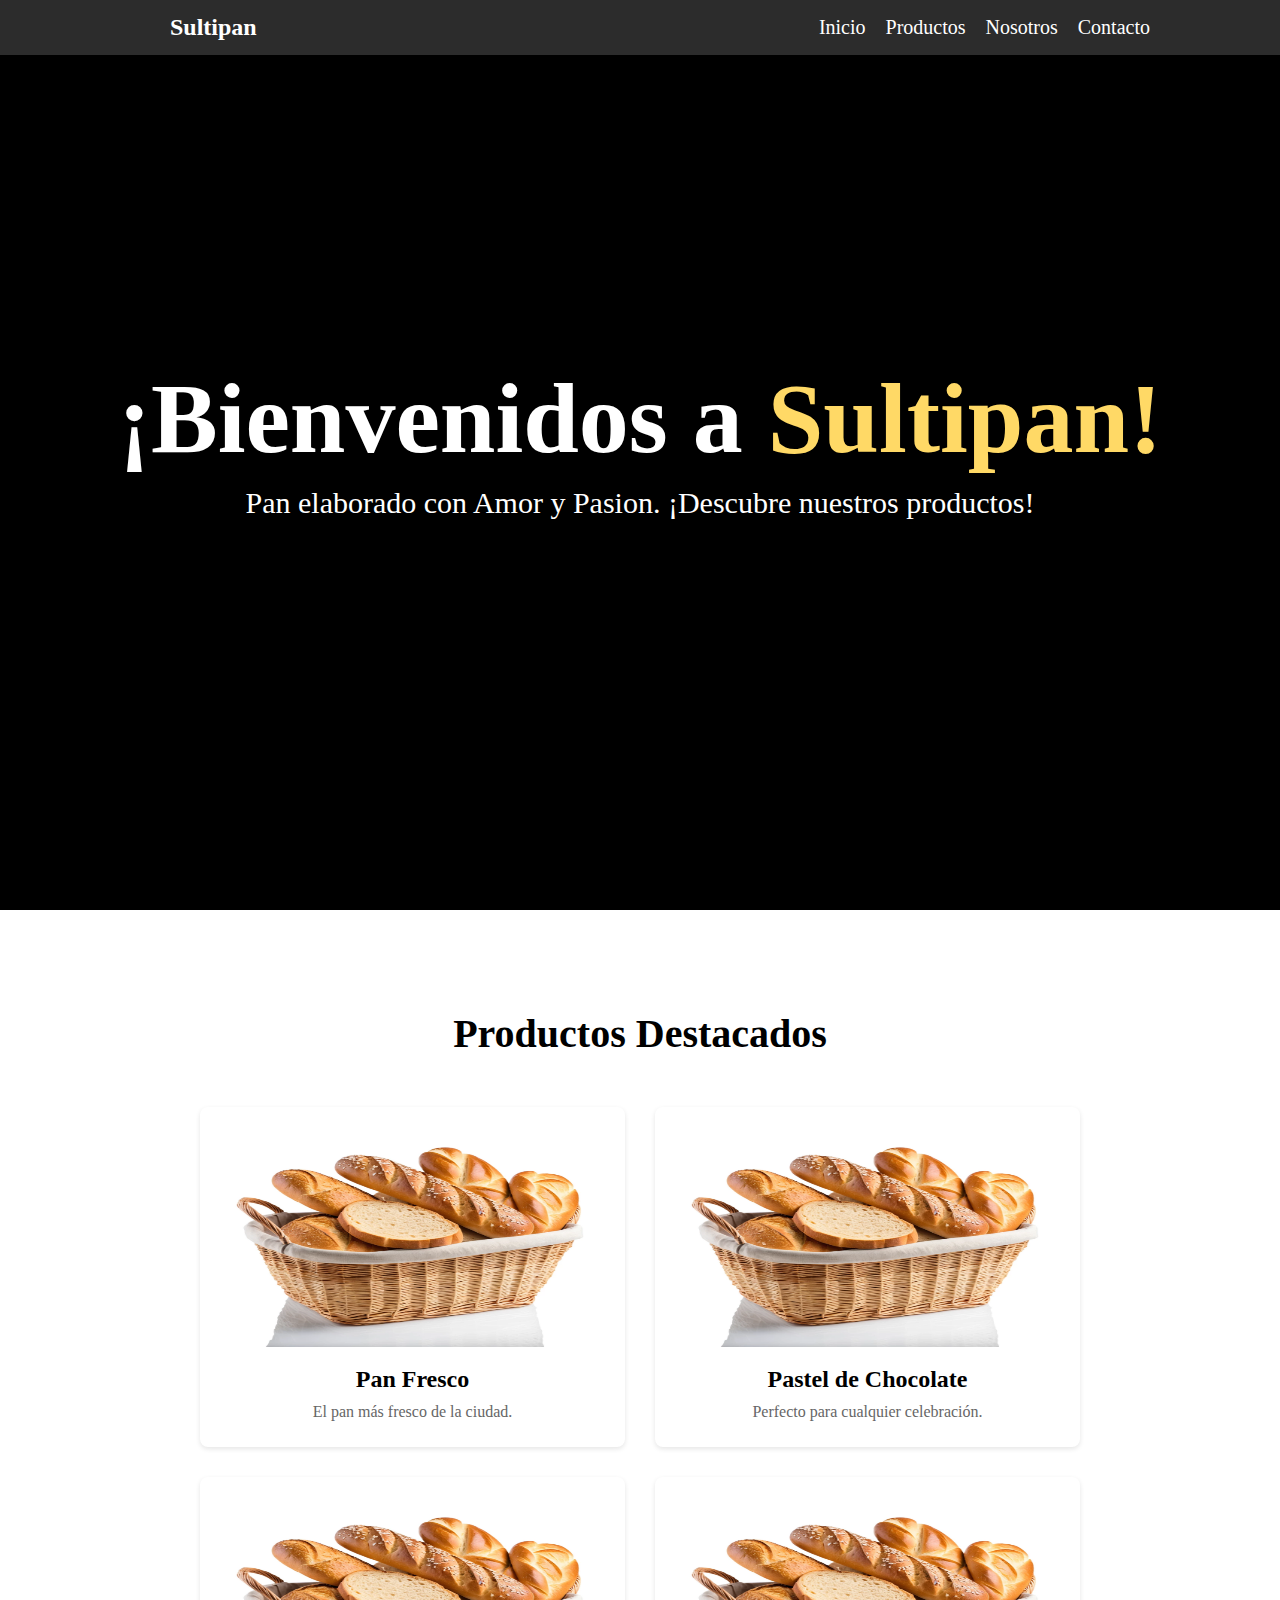
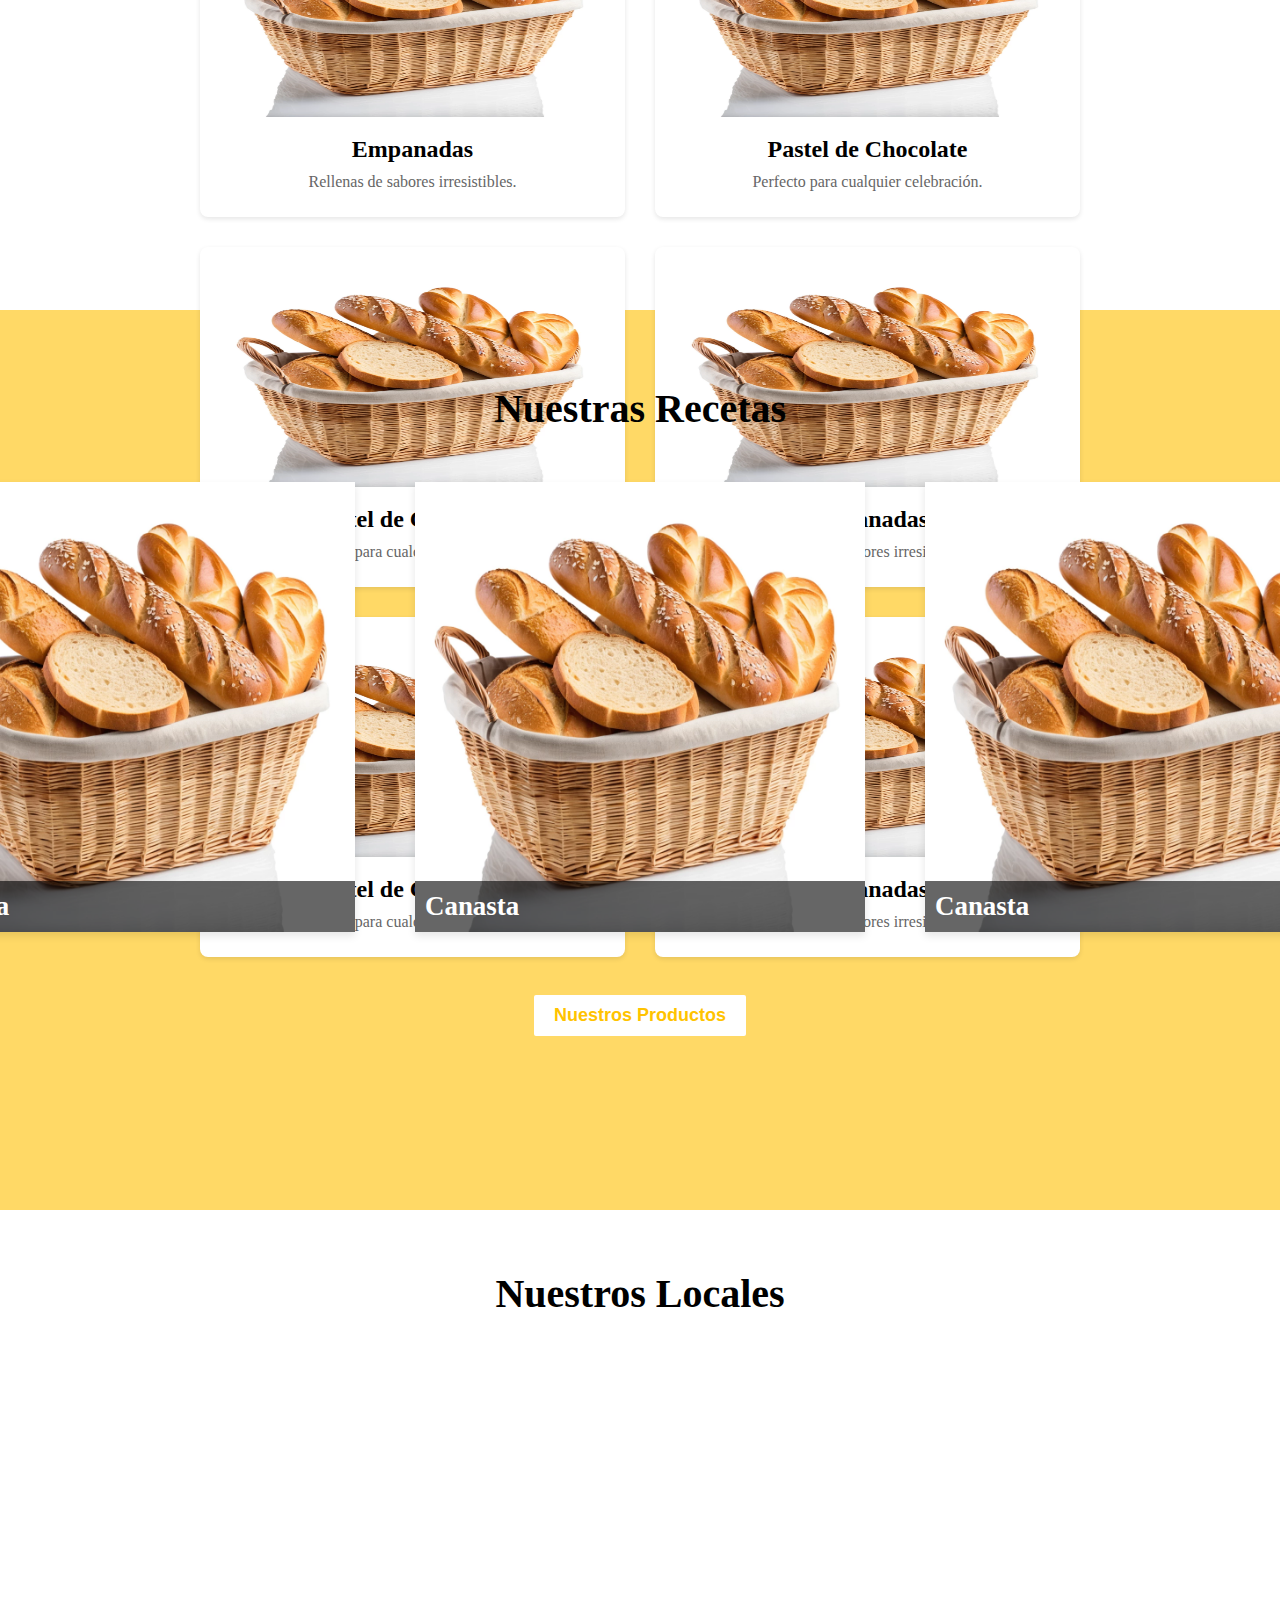
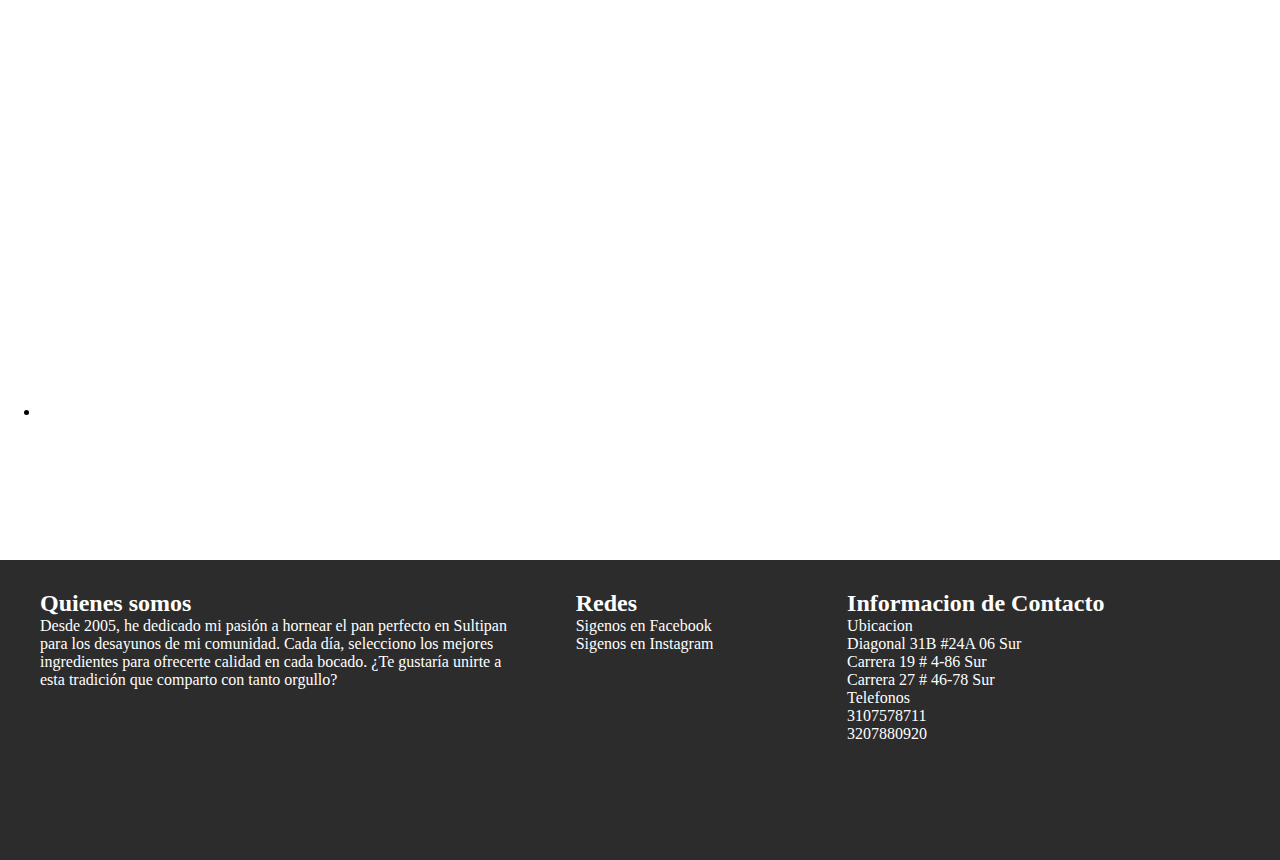
==== commit 9a5aa932: "Boton" ====
--- a/Index.html
+++ b/Index.html
@@ -74,7 +74,7 @@
                 <p>Rellenas de sabores irresistibles.</p>
             </div>
         </div>
-
+        <button onclick="window.location.href='Pages/Productos.html';" class="Productos_Button">Nuestros Productos</button>
     </section>
 
     <section class="recetas">
--- a/CSS/Styles.css
+++ b/CSS/Styles.css
@@ -135,6 +135,24 @@
     color: #666;
 }
 
+.Productos_Button {
+    padding: 10px 20px;
+    color: var(--Highlight);
+    background-color: white;
+    text-decoration: none;
+    border: 3px solid var(--Sultipan);
+    border-radius: 5px;
+    font-size: 18px;
+    font-weight: bold;
+    text-align: center;
+    cursor: pointer;
+    transition: all 1s;
+}
+
+.Productos_Button:hover {
+    background-color: var(--Sultipan);
+    color: white;
+}
 /* Recetas */
 .recetas {
     background-color: var(--Sultipan);
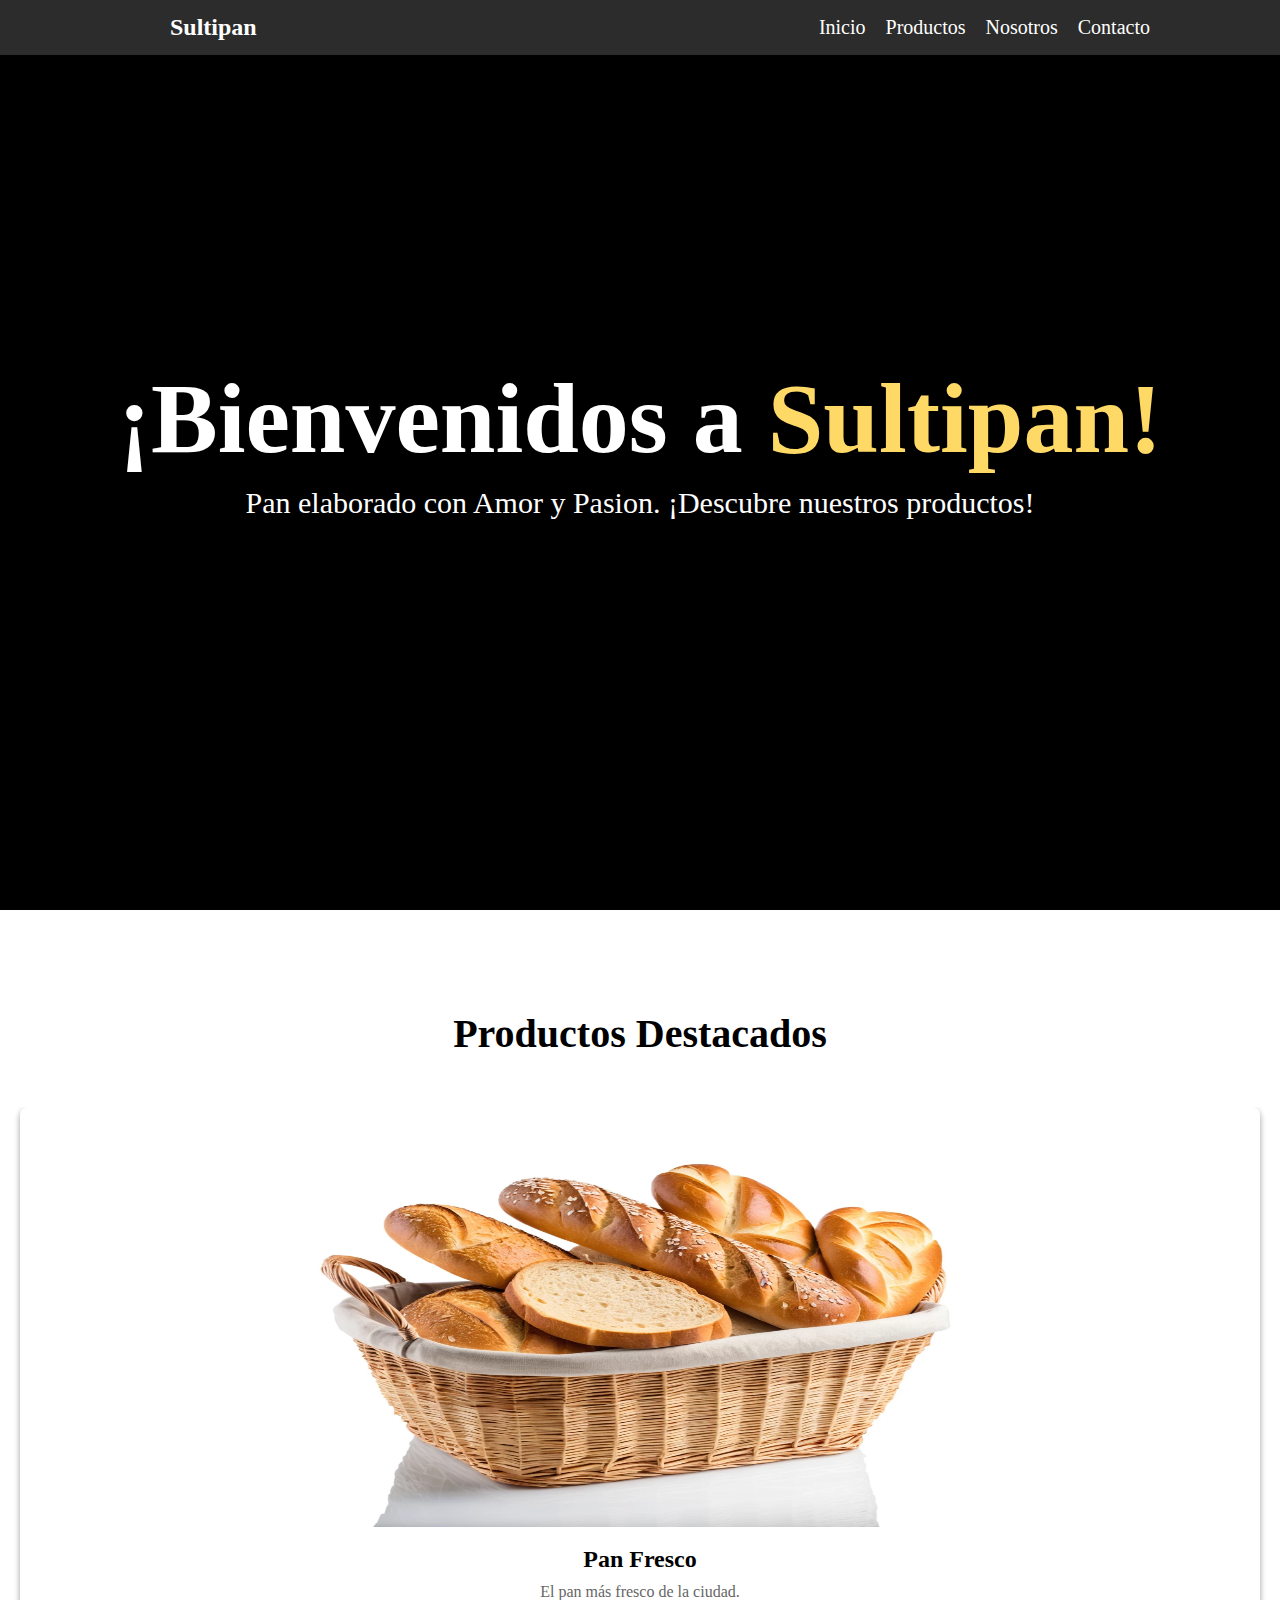
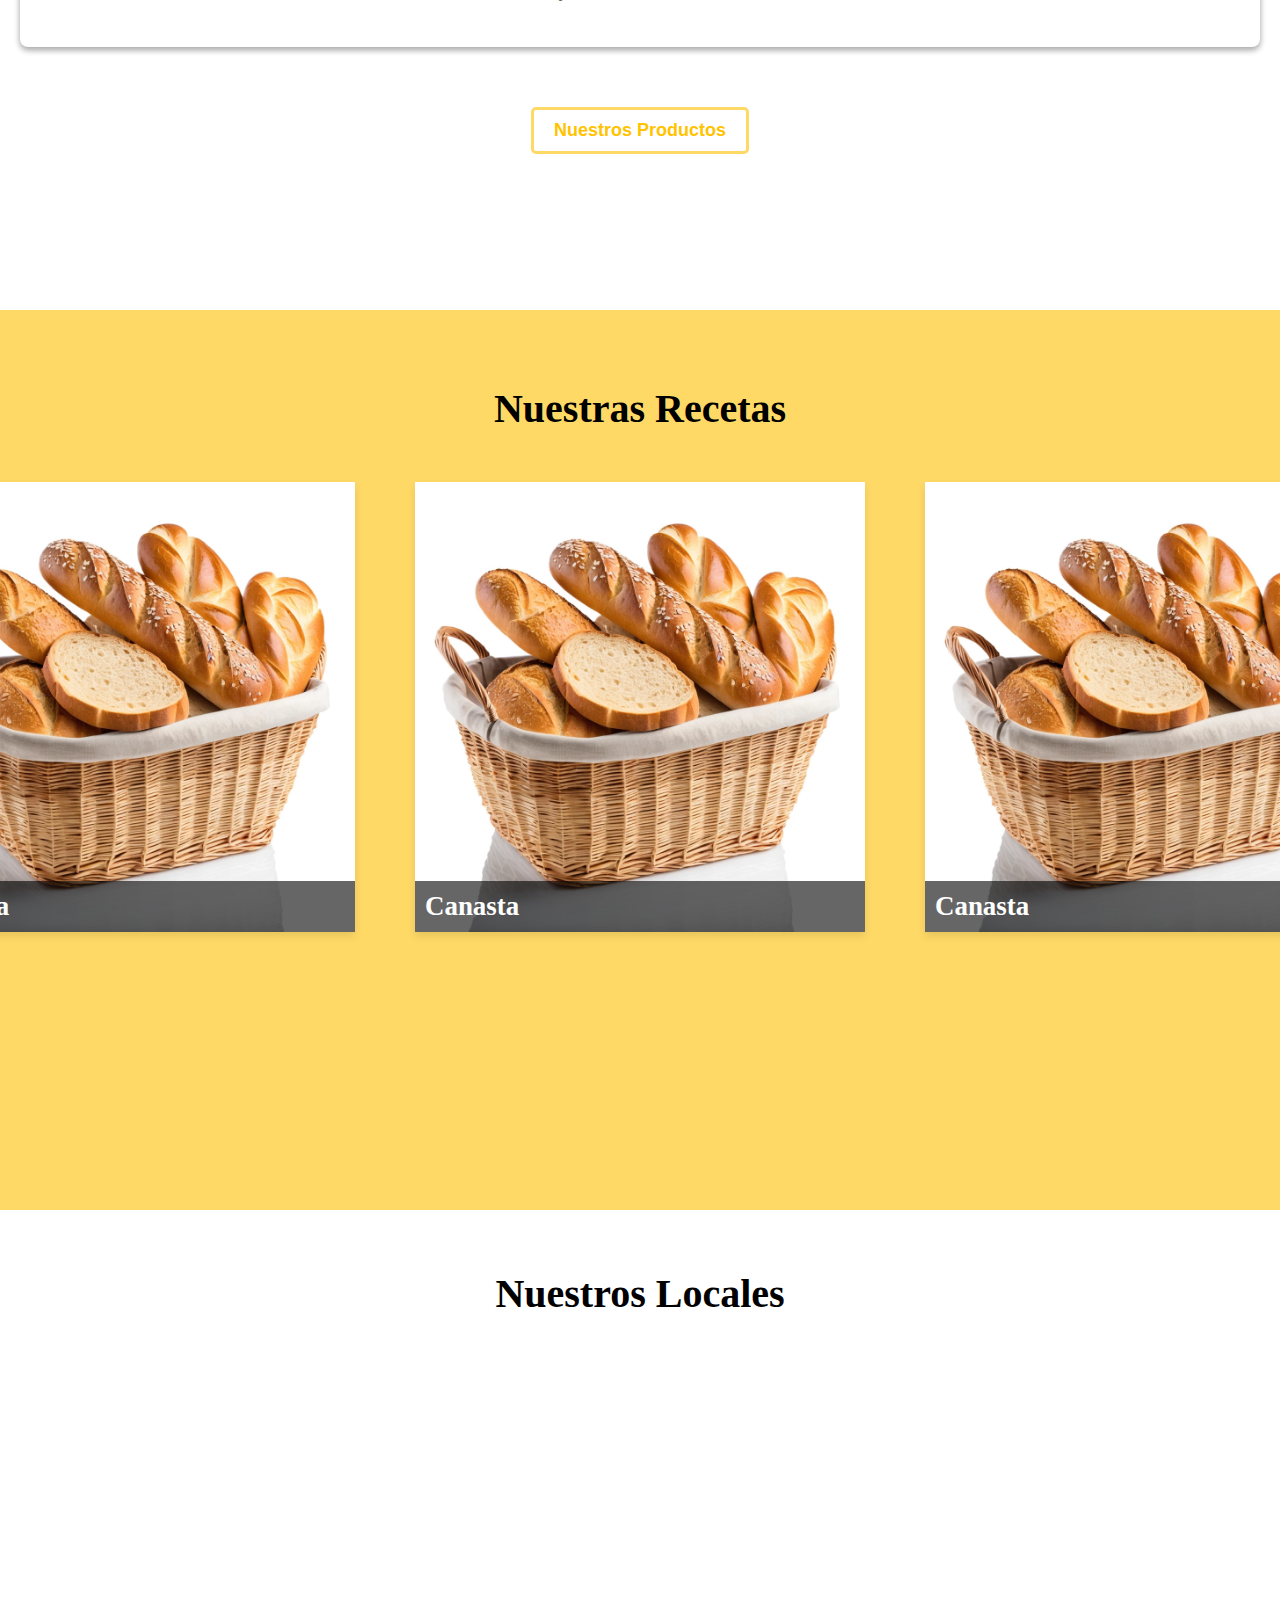
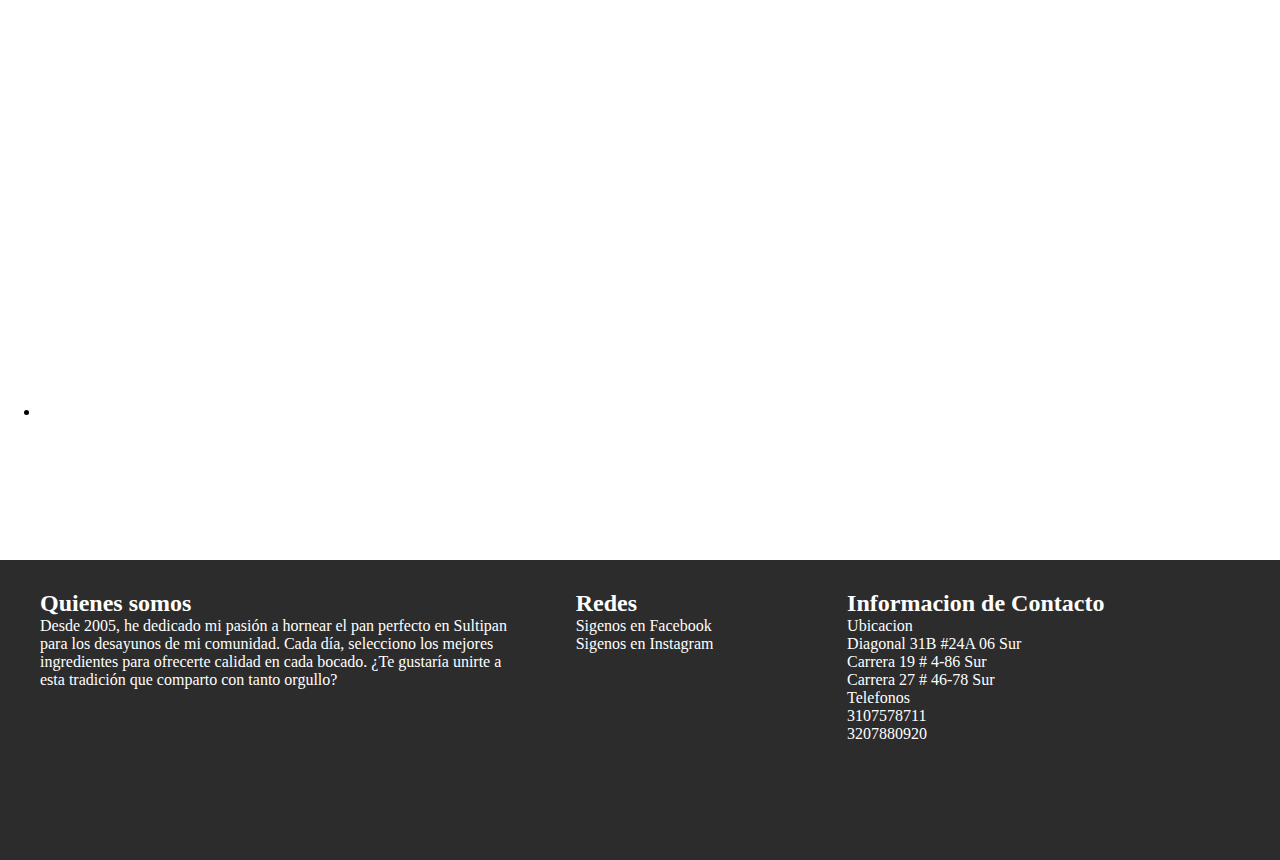
==== commit d28eb229: "Carrusel" ====
--- a/Index.html
+++ b/Index.html
@@ -32,46 +32,36 @@
     <!-- Sección de productos -->
     <section id="productos" class="productos">
         <h2>Productos Destacados</h2>
-        <div class="productos-grid">
-            <div class="producto-item">
-                <img src="IMG/Canasta.png" alt="Pan Fresco">
-                <h3>Pan Fresco</h3>
-                <p>El pan más fresco de la ciudad.</p>
-            </div>
-            <div class="producto-item">
-                <img src="IMG/Canasta.png" alt="Pastel de Chocolate">
-                <h3>Pastel de Chocolate</h3>
-                <p>Perfecto para cualquier celebración.</p>
-            </div>
-            <div class="producto-item">
-                <img src="IMG/Canasta.png" alt="Empanadas">
-                <h3>Empanadas</h3>
-                <p>Rellenas de sabores irresistibles.</p>
-            </div>
-            <div class="producto-item">
-                <img src="IMG/Canasta.png" alt="Pastel de Chocolate">
-                <h3>Pastel de Chocolate</h3>
-                <p>Perfecto para cualquier celebración.</p>
-            </div>
-            <div class="producto-item">
-                <img src="IMG/Canasta.png" alt="Pastel de Chocolate">
-                <h3>Pastel de Chocolate</h3>
-                <p>Perfecto para cualquier celebración.</p>
-            </div>
-            <div class="producto-item">
-                <img src="IMG/Canasta.png" alt="Empanadas">
-                <h3>Empanadas</h3>
-                <p>Rellenas de sabores irresistibles.</p>
-            </div>
-            <div class="producto-item">
-                <img src="IMG/Canasta.png" alt="Pastel de Chocolate">
-                <h3>Pastel de Chocolate</h3>
-                <p>Perfecto para cualquier celebración.</p>
-            </div>
-            <div class="producto-item">
-                <img src="IMG/Canasta.png" alt="Empanadas">
-                <h3>Empanadas</h3>
-                <p>Rellenas de sabores irresistibles.</p>
+        <div class="Contenedor_Carrusel">
+            <div class="Carrusel">
+                <div class="Carrusel_Elemento">
+                    <div class="producto-item">
+                        <img src="IMG/Canasta.png" alt="Pan Fresco">
+                        <h3>Pan Fresco</h3>
+                        <p>El pan más fresco de la ciudad.</p>
+                    </div>
+                </div>
+                <div class="Carrusel_Elemento">   
+                    <div class="producto-item">
+                        <img src="IMG/Canasta.png" alt="Pan Fresco">
+                        <h3>Pan Fresco</h3>
+                        <p>El pan más fresco de la ciudad.</p>
+                    </div>
+                </div>
+                <div class="Carrusel_Elemento">   
+                    <div class="producto-item">
+                        <img src="IMG/Canasta.png" alt="Pan Fresco">
+                        <h3>Pan Fresco</h3>
+                        <p>El pan más fresco de la ciudad.</p>
+                    </div>                       
+                </div>
+                <div class="Carrusel_Elemento">   
+                    <div class="producto-item">
+                        <img src="IMG/Canasta.png" alt="Pan Fresco">
+                        <h3>Pan Fresco</h3>
+                        <p>El pan más fresco de la ciudad.</p>
+                    </div>                       
+                </div>
             </div>
         </div>
         <button onclick="window.location.href='Pages/Productos.html';" class="Productos_Button">Nuestros Productos</button>
--- a/CSS/Styles.css
+++ b/CSS/Styles.css
@@ -102,26 +102,61 @@
     color: var(--color-text);
 }
 
-.productos-grid {
-    margin: 0px 200px 35px 200px;
-    display: grid;
-    grid-template-columns: repeat(auto-fit, minmax(350px, 1fr));
-    gap: 30px;
+.Contenedor_Carrusel {
+    margin: 0 auto;
+    overflow: hidden;
+}
+
+.Carrusel {
+    animation: turn 100s infinite linear;
+    transition: all 0.75s ease;
+    height: 600px;
+    width: 400%;
+}
+
+.Carrusel_Elemento {
+    display: flex;
+    justify-content: center;
+    float: left;
+    width: 25%;
+}
+
+.Carrusel_Elemento img{
+    height: 500px;
+    width: 800px;
+}
+
+@keyframes turn {
+    0%, 20% {
+        margin-left: 0;
+    }
+    25%, 45% {
+        margin-left: -100%;
+    }
+    50%, 70% {
+        margin-left: -200%;
+    }
+    75%, 95% {
+        margin-left: -300%;
+    }
+    100% {
+        margin-left: 0;
+    }
 }
 
 .producto-item {
     background-color: white;
     padding: 20px;
     border-radius: 8px;
-    box-shadow: 0 2px 5px rgba(0, 0, 0, 0.1);
+    box-shadow: rgba(0, 0, 0, 0.16) 0px 3px 6px, rgba(0, 0, 0, 0.23) 0px 3px 6px;
     text-align: center;
-    height: 300px;
+    height: 500px;
+    width: 1200px;
 }
 
 .producto-item img {
-    width: 150px;
-    height: 220px;
-    width: 100%;
+    width: 700px;
+    height: 400px;
     border-radius: 8px;
 }
 
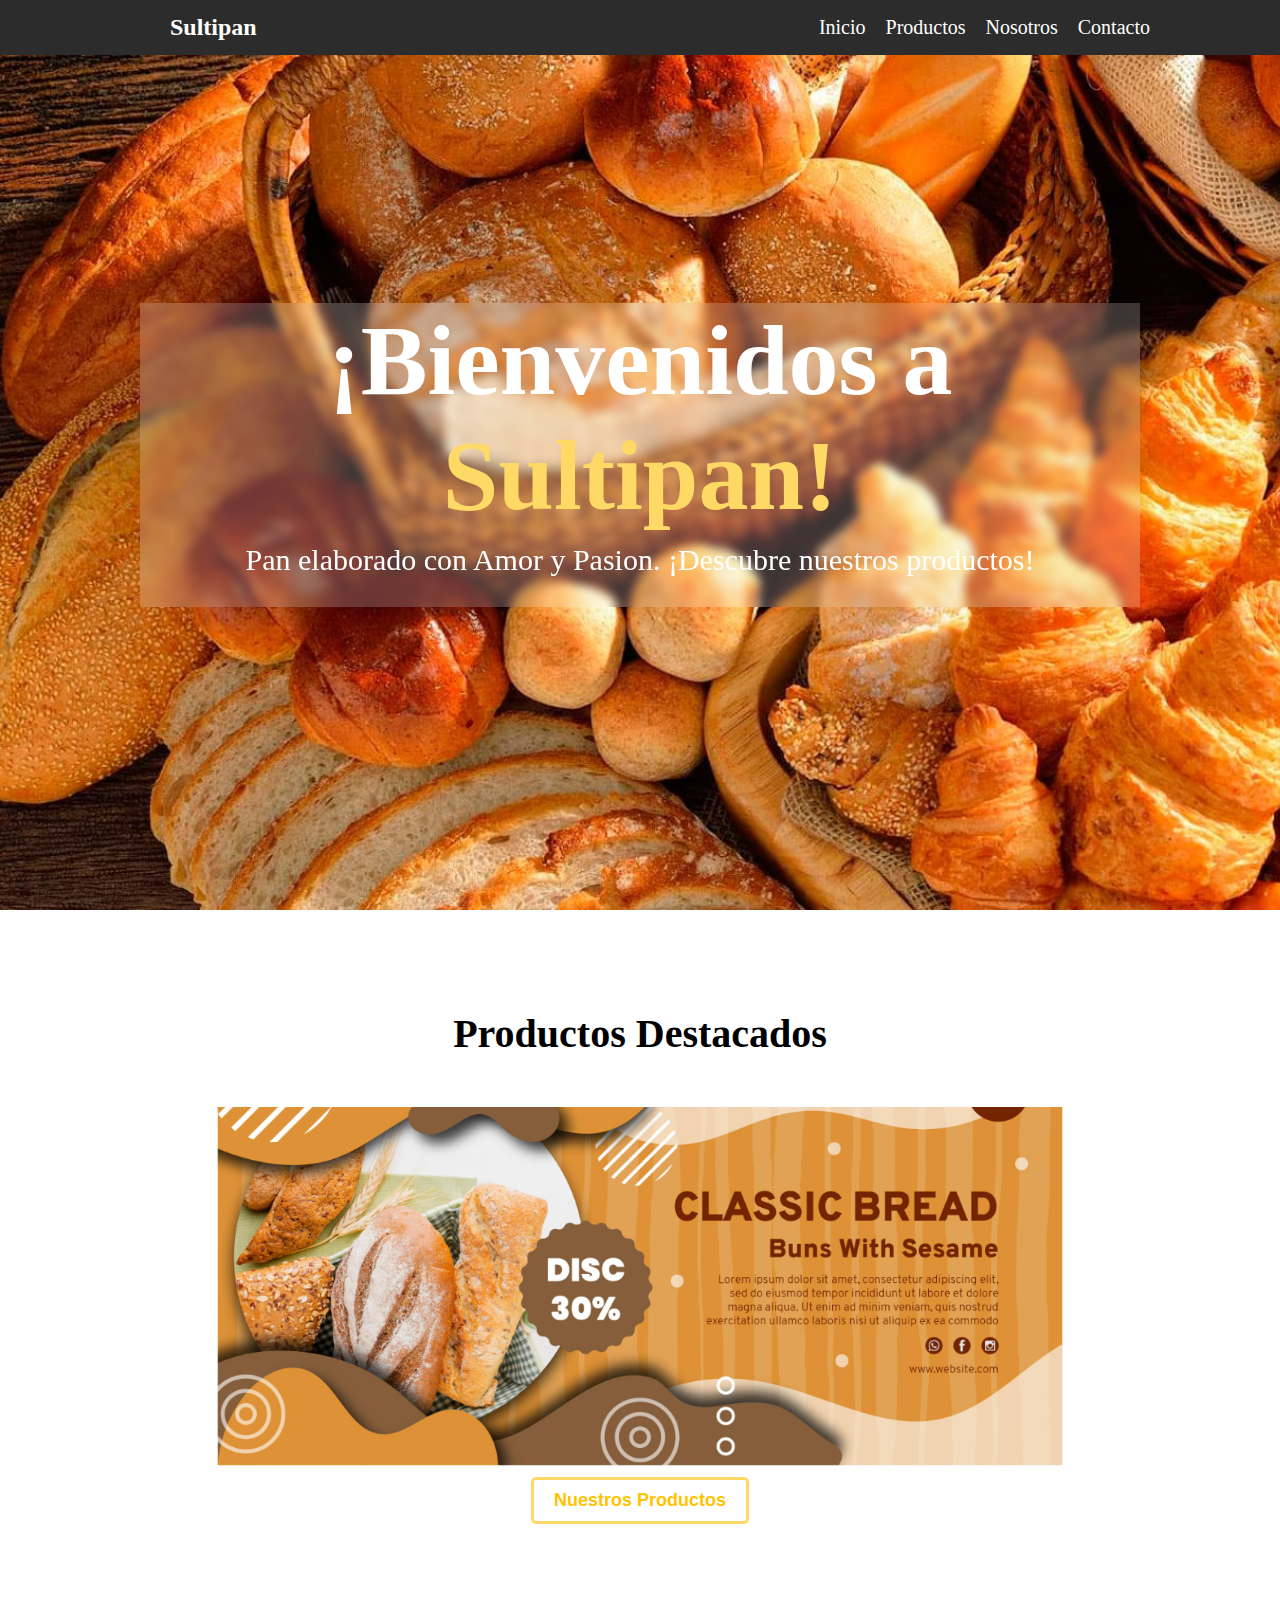
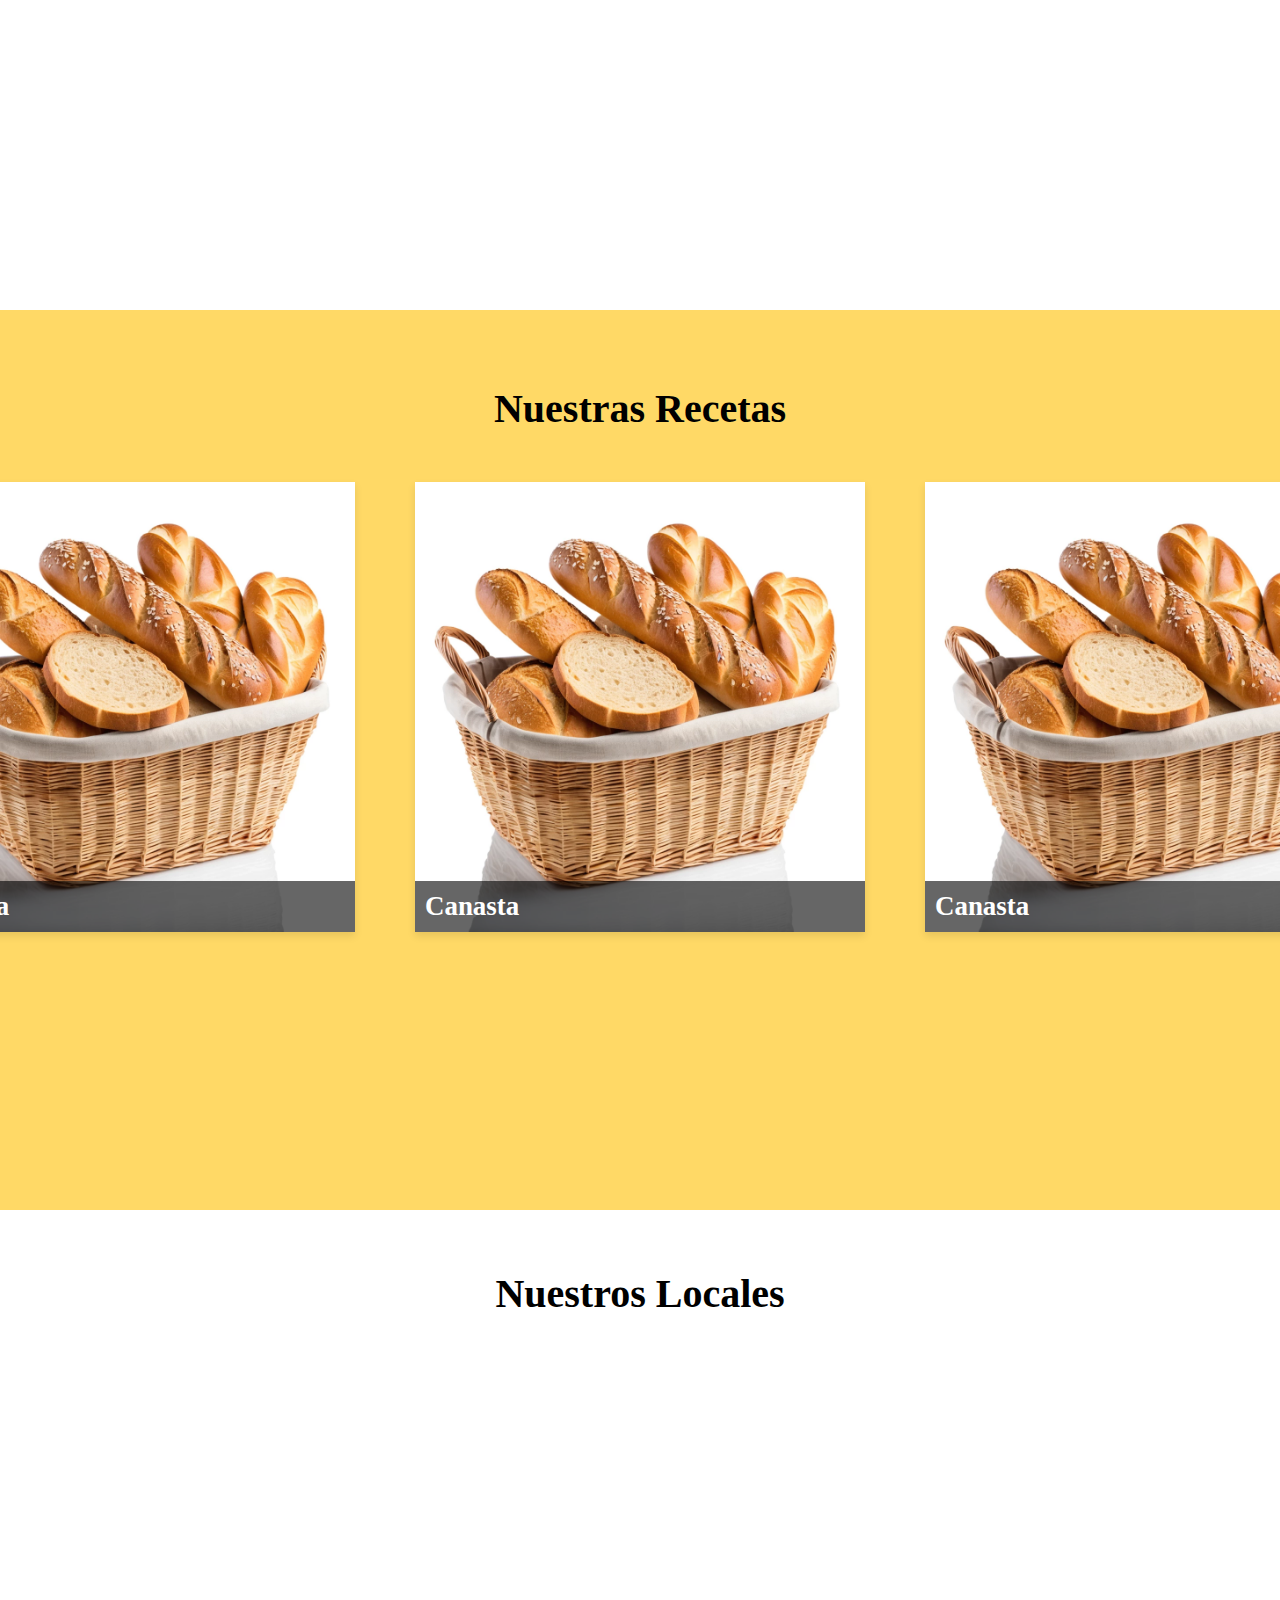
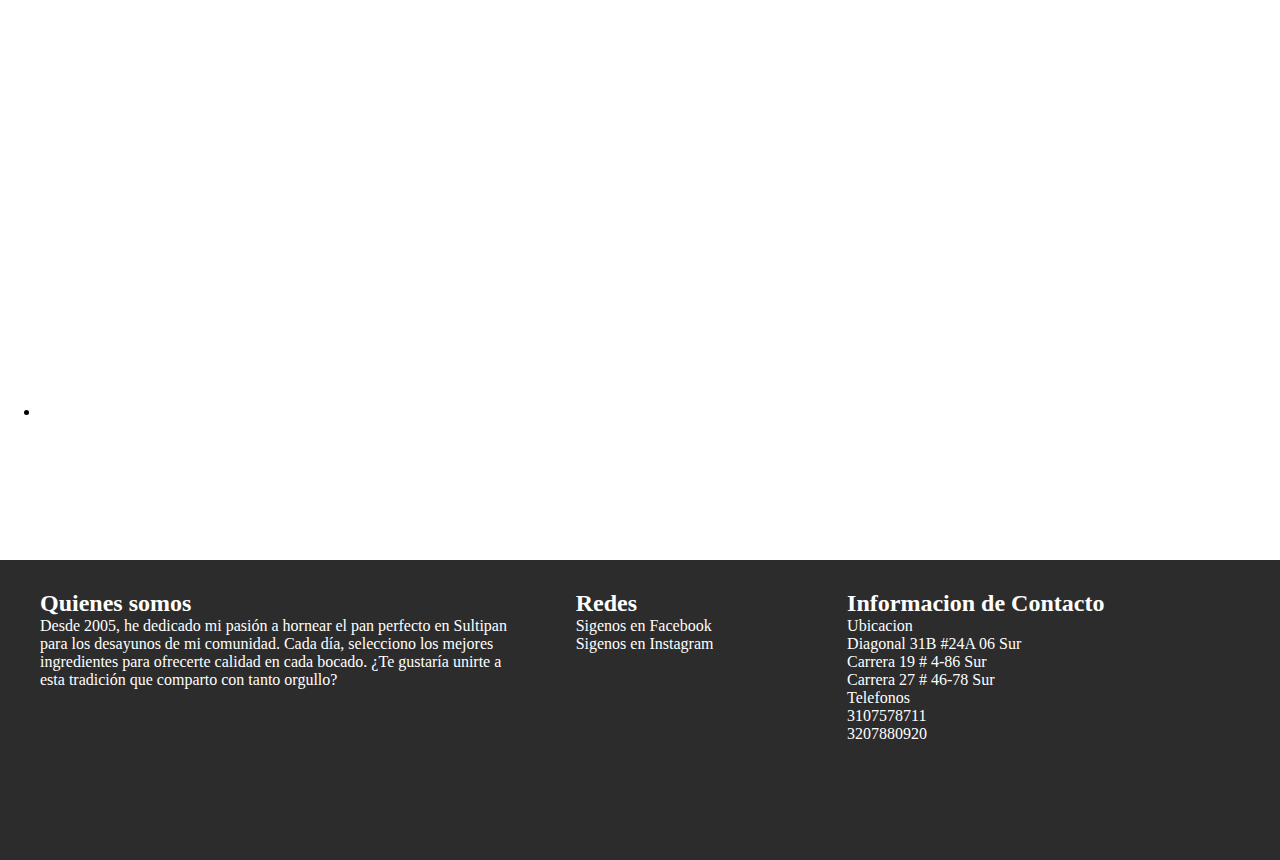
==== commit cdc1ba42: "Inici y Carrusel" ====
--- a/Index.html
+++ b/Index.html
@@ -23,7 +23,7 @@
 
     <!-- Sección de bienvenida -->
     <header class="Inicio">
-        <div>
+        <div class="Titulo_Principal">
             <h1>¡Bienvenidos a <a class="Resaltar">Sultipan!</a></h1>
             <p>Pan elaborado con Amor y Pasion. ¡Descubre nuestros productos!</p>
         </div>
@@ -35,32 +35,16 @@
         <div class="Contenedor_Carrusel">
             <div class="Carrusel">
                 <div class="Carrusel_Elemento">
-                    <div class="producto-item">
-                        <img src="IMG/Canasta.png" alt="Pan Fresco">
-                        <h3>Pan Fresco</h3>
-                        <p>El pan más fresco de la ciudad.</p>
-                    </div>
+                    <img src="../IMG/Banner.png" alt="Pan Fresco">
                 </div>
                 <div class="Carrusel_Elemento">   
-                    <div class="producto-item">
-                        <img src="IMG/Canasta.png" alt="Pan Fresco">
-                        <h3>Pan Fresco</h3>
-                        <p>El pan más fresco de la ciudad.</p>
-                    </div>
+                    <img src="../IMG/Banner.png" alt="Pan Fresco">
                 </div>
-                <div class="Carrusel_Elemento">   
-                    <div class="producto-item">
-                        <img src="IMG/Canasta.png" alt="Pan Fresco">
-                        <h3>Pan Fresco</h3>
-                        <p>El pan más fresco de la ciudad.</p>
-                    </div>                       
+                <div class="Carrusel_Elemento">
+                    <img src="../IMG/Banner.png" alt="Pan Fresco">                   
                 </div>
-                <div class="Carrusel_Elemento">   
-                    <div class="producto-item">
-                        <img src="IMG/Canasta.png" alt="Pan Fresco">
-                        <h3>Pan Fresco</h3>
-                        <p>El pan más fresco de la ciudad.</p>
-                    </div>                       
+                <div class="Carrusel_Elemento">
+                    <img src="../IMG/Banner.png" alt="Pan Fresco">                     
                 </div>
             </div>
         </div>
--- a/CSS/Styles.css
+++ b/CSS/Styles.css
@@ -72,8 +72,15 @@
     justify-content: center;
     text-align: center;
     padding: 50px 20px;
-    background-color: black;
+    background-image: url('../IMG/Pan_copy.jpg');
+    background-size: cover; 
     color: #fff;
+}
+
+.Titulo_Principal{
+    background: rgba(255, 255, 255, 0.2); 
+    backdrop-filter: blur(5px);
+    width: 1000px;
 }
 
 .Inicio h1 {
@@ -103,27 +110,27 @@
 }
 
 .Contenedor_Carrusel {
-    margin: 0 auto;
     overflow: hidden;
 }
 
+/* Carrusel */
 .Carrusel {
-    animation: turn 100s infinite linear;
-    transition: all 0.75s ease;
-    height: 600px;
+    display: flex;
+    animation: turn 20s infinite linear;
     width: 400%;
 }
 
+/* Elementos del carrusel */
 .Carrusel_Elemento {
     display: flex;
     justify-content: center;
-    float: left;
-    width: 25%;
+    margin: -170px 0;
+    margin-bottom: -100px;
+    flex: 1 0 auto;
 }
 
 .Carrusel_Elemento img{
-    height: 500px;
-    width: 800px;
+    width: 75%;
 }
 
 @keyframes turn {
@@ -142,32 +149,6 @@
     100% {
         margin-left: 0;
     }
-}
-
-.producto-item {
-    background-color: white;
-    padding: 20px;
-    border-radius: 8px;
-    box-shadow: rgba(0, 0, 0, 0.16) 0px 3px 6px, rgba(0, 0, 0, 0.23) 0px 3px 6px;
-    text-align: center;
-    height: 500px;
-    width: 1200px;
-}
-
-.producto-item img {
-    width: 700px;
-    height: 400px;
-    border-radius: 8px;
-}
-
-.producto-item h3 {
-    margin: 15px 0 10px;
-    font-size: 1.5em;
-}
-
-.producto-item p {
-    font-size: 1em;
-    color: #666;
 }
 
 .Productos_Button {
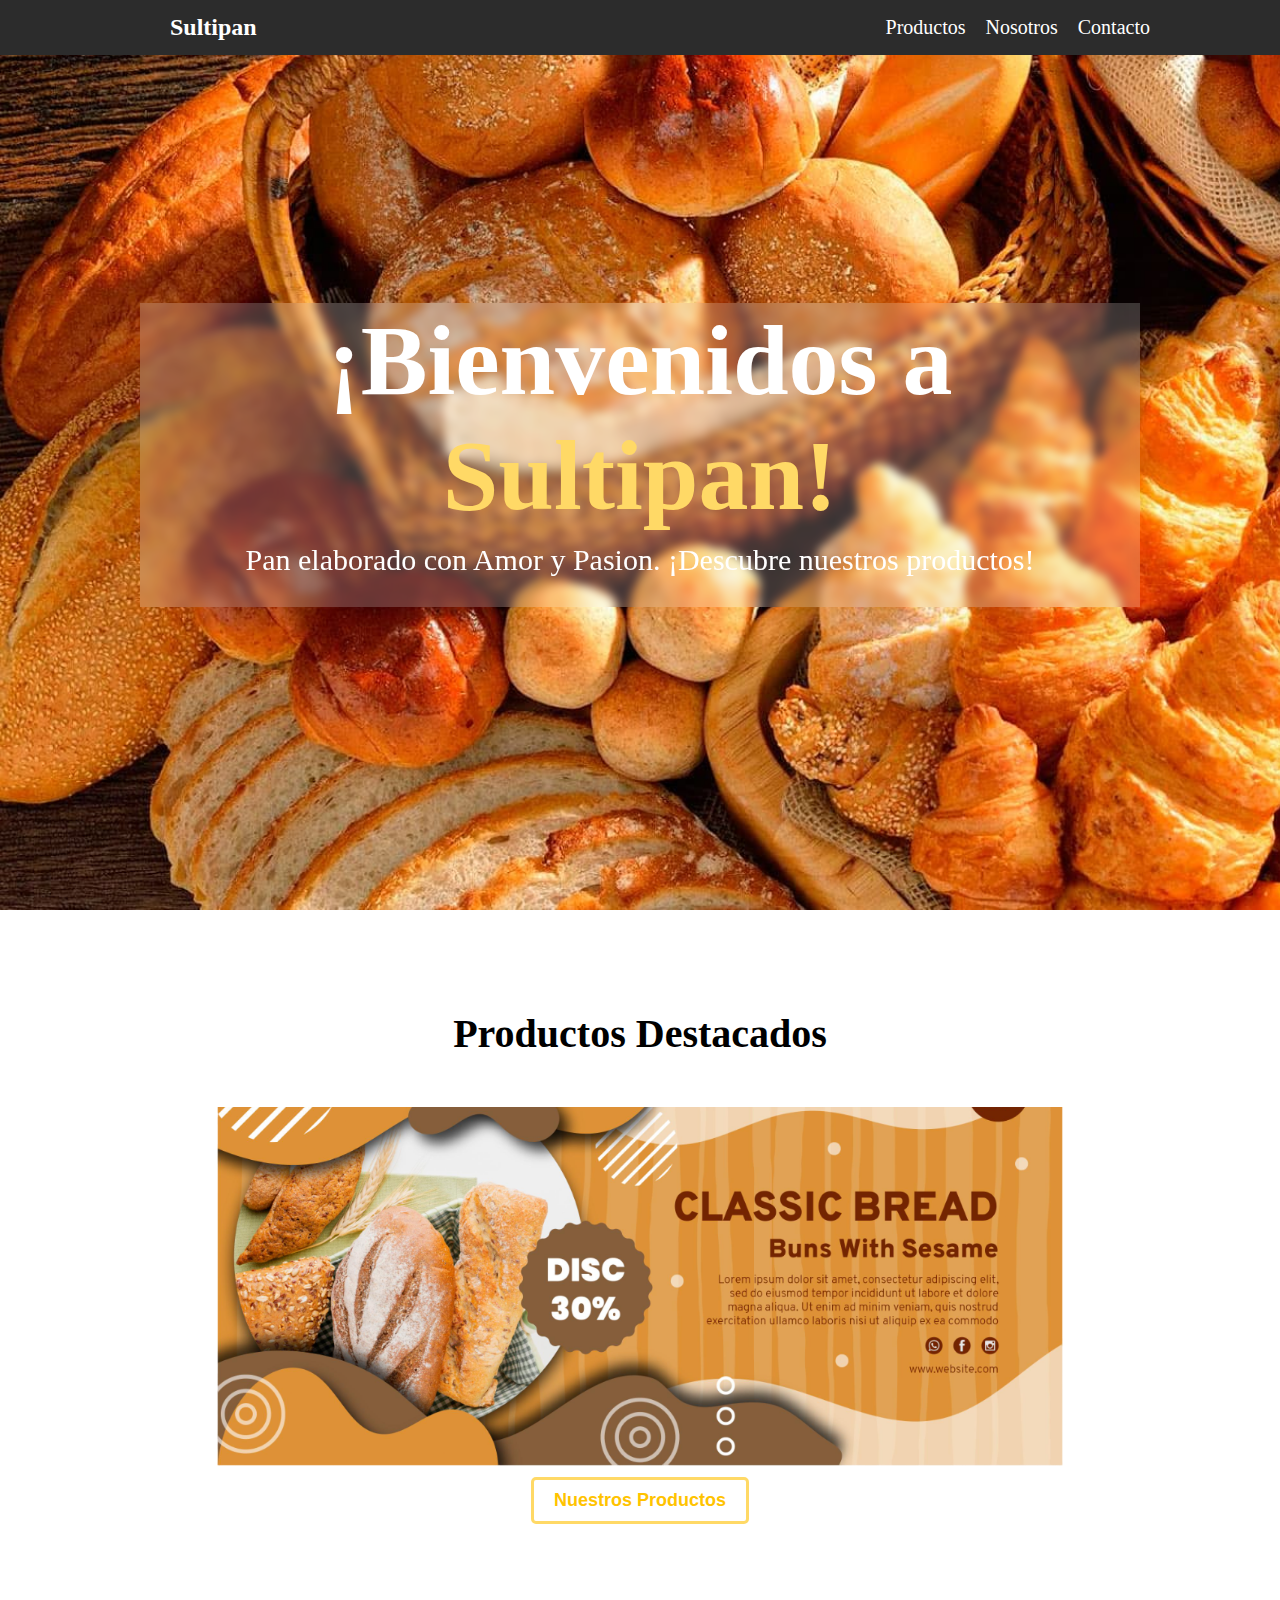
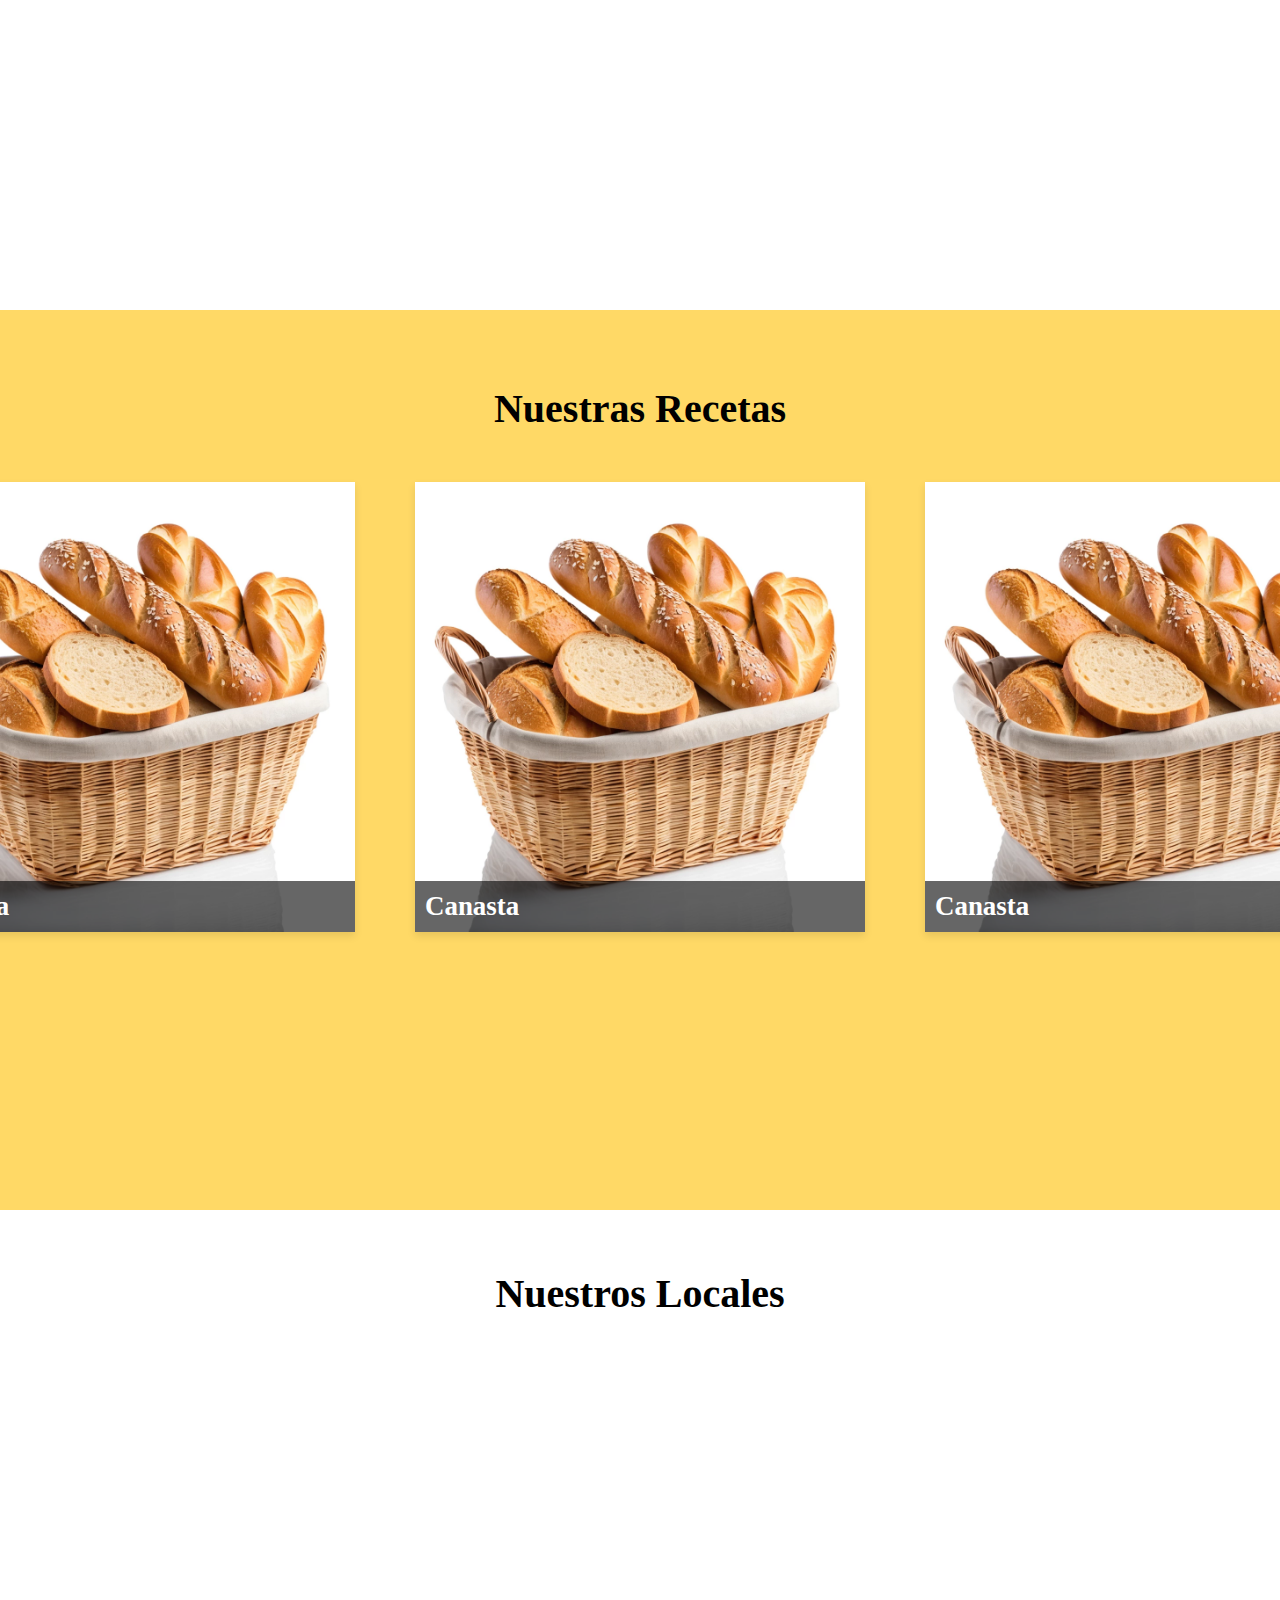
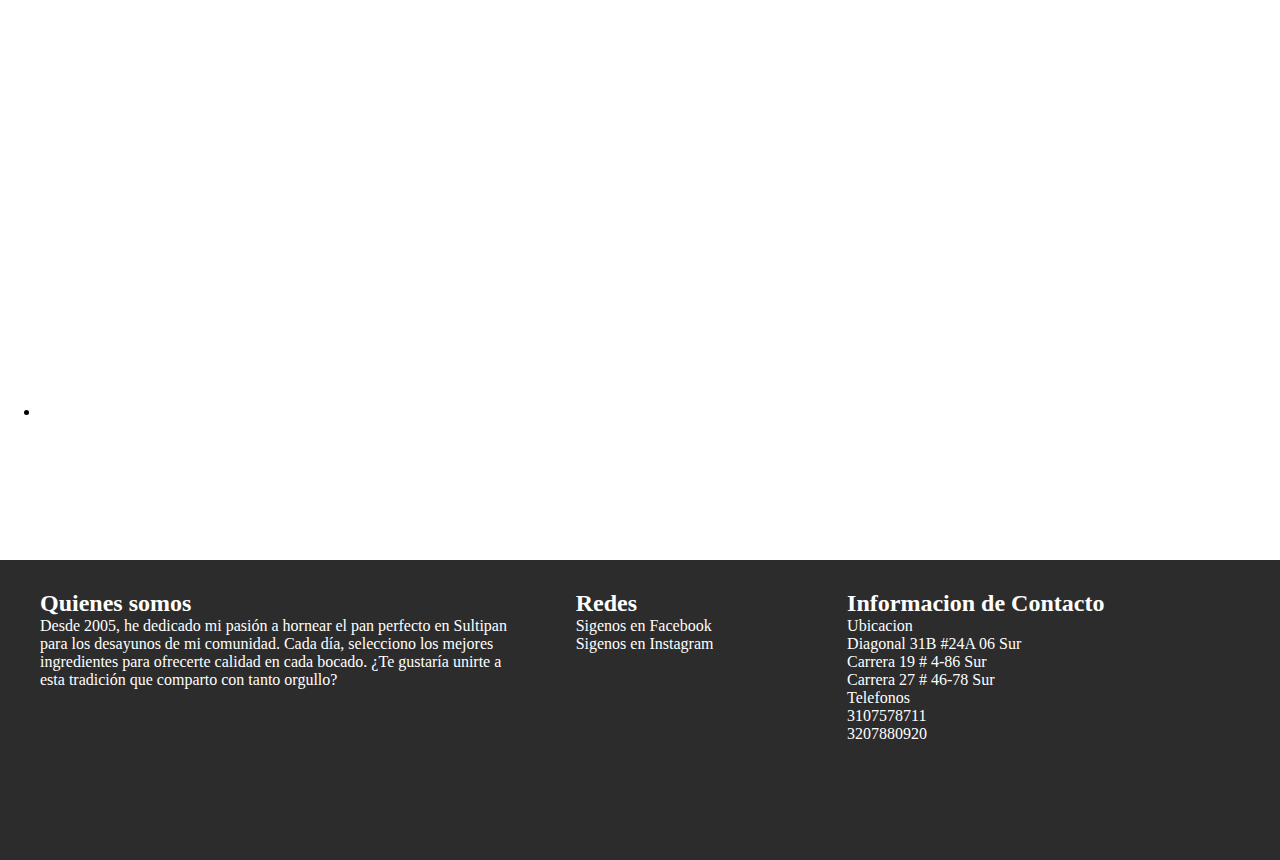
==== commit b59c6c6c: "Detalles" ====
--- a/Index.html
+++ b/Index.html
@@ -14,7 +14,6 @@
             <a href="#">Sultipan</a>
         </div>
         <ul class="links">
-            <li><a href="#">Inicio</a></li>
             <li><a href="#productos">Productos</a></li>
             <li><a href="#">Nosotros</a></li>
             <li><a href="#">Contacto</a></li>
--- a/CSS/Styles.css
+++ b/CSS/Styles.css
@@ -169,6 +169,7 @@
     background-color: var(--Sultipan);
     color: white;
 }
+
 /* Recetas */
 .recetas {
     background-color: var(--Sultipan);
@@ -289,27 +290,12 @@
     height: 650px;
 }
 
-/* Receta Page */
-.Centrar{
-    display: flex;
-    align-items: center;
-    justify-content: center;
-}
-
-.Receta_Contenido{
-    width: 750px;
-    background:rgb(121, 89, 89);
-    margin: 115px 0;
-    padding: 20px;
-    border-radius: 0 25px 0 25px;
-}
-
 /* Producto Page */
 .Titulo_Productos{
     display: flex;
     flex-direction: column;
     align-items: center;
-    height:150px;
+    height:175px;
 }
 
 .Titulo_Productos h1{
@@ -357,6 +343,21 @@
     color: #666;
 }
 
+/* Receta Page */
+.Centrar{
+    display: flex;
+    align-items: center;
+    justify-content: center;
+}
+
+.Receta_Contenido{
+    width: 750px;
+    background:rgb(121, 89, 89);
+    margin: 115px 0;
+    padding: 20px;
+    border-radius: 0 25px 0 25px;
+}
+
 /* Footer */
 footer {
     display: flex;
